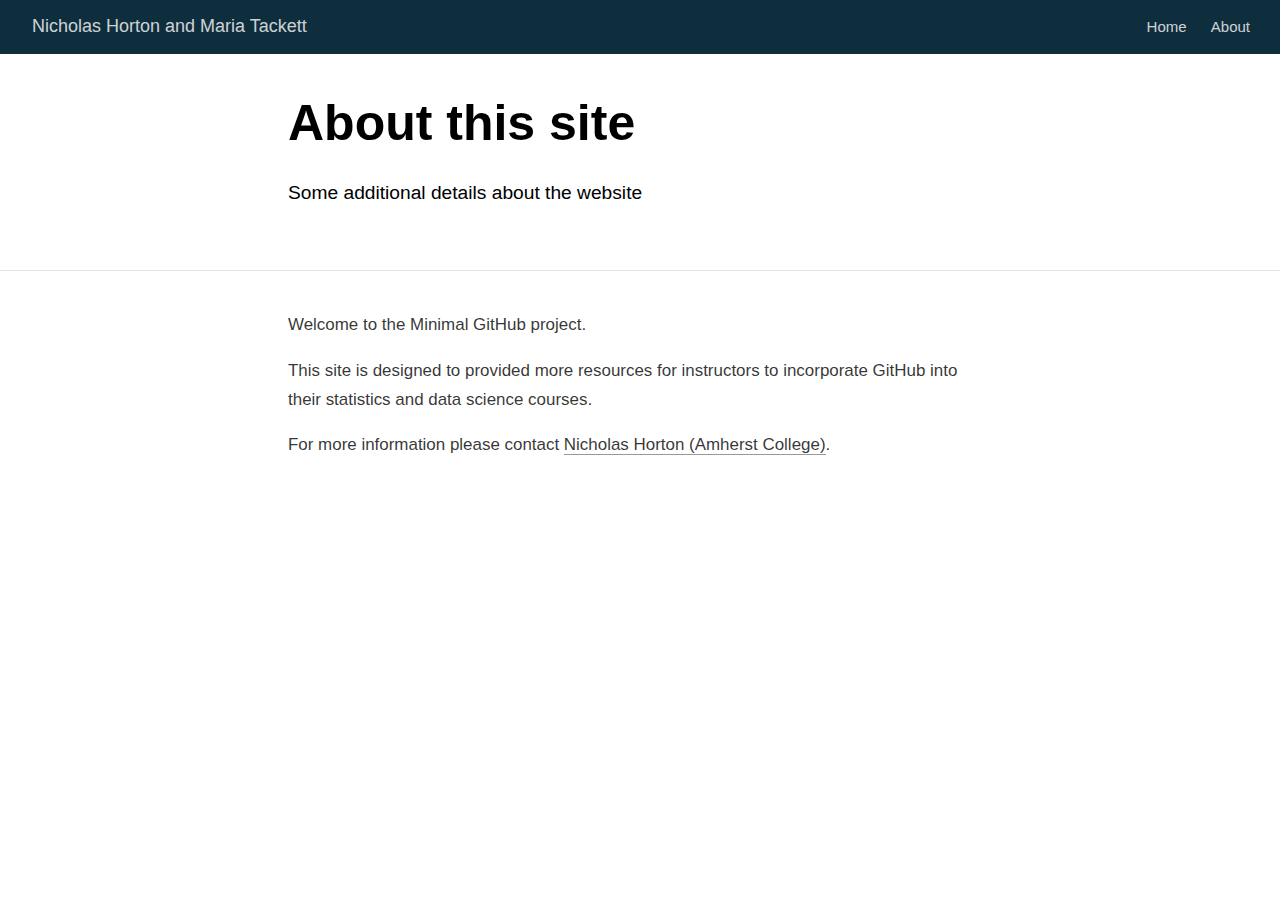
==== docs/about.html @ 3acb41d5 "Adding docs." ====
<!DOCTYPE html>

<html xmlns="http://www.w3.org/1999/xhtml" lang="" xml:lang="">

<head>
  <meta charset="utf-8"/>
  <meta name="viewport" content="width=device-width, initial-scale=1"/>
  <meta http-equiv="X-UA-Compatible" content="IE=Edge,chrome=1"/>
  <meta name="generator" content="distill" />

  <style type="text/css">
  /* Hide doc at startup (prevent jankiness while JS renders/transforms) */
  body {
    visibility: hidden;
  }
  </style>

 <!--radix_placeholder_import_source-->
 <!--/radix_placeholder_import_source-->

<style type="text/css">code{white-space: pre;}</style>
<style type="text/css" data-origin="pandoc">
pre > code.sourceCode { white-space: pre; position: relative; }
pre > code.sourceCode > span { display: inline-block; line-height: 1.25; }
pre > code.sourceCode > span:empty { height: 1.2em; }
code.sourceCode > span { color: inherit; text-decoration: inherit; }
div.sourceCode { margin: 1em 0; }
pre.sourceCode { margin: 0; }
@media screen {
div.sourceCode { overflow: auto; }
}
@media print {
pre > code.sourceCode { white-space: pre-wrap; }
pre > code.sourceCode > span { text-indent: -5em; padding-left: 5em; }
}
pre.numberSource code
  { counter-reset: source-line 0; }
pre.numberSource code > span
  { position: relative; left: -4em; counter-increment: source-line; }
pre.numberSource code > span > a:first-child::before
  { content: counter(source-line);
    position: relative; left: -1em; text-align: right; vertical-align: baseline;
    border: none; display: inline-block;
    -webkit-touch-callout: none; -webkit-user-select: none;
    -khtml-user-select: none; -moz-user-select: none;
    -ms-user-select: none; user-select: none;
    padding: 0 4px; width: 4em;
    color: #aaaaaa;
  }
pre.numberSource { margin-left: 3em; border-left: 1px solid #aaaaaa;  padding-left: 4px; }
div.sourceCode
  {   }
@media screen {
pre > code.sourceCode > span > a:first-child::before { text-decoration: underline; }
}
code span.al { color: #ad0000; } /* Alert */
code span.an { color: #5e5e5e; } /* Annotation */
code span.at { color: #20794d; } /* Attribute */
code span.bn { color: #ad0000; } /* BaseN */
code span.bu { } /* BuiltIn */
code span.cf { color: #007ba5; } /* ControlFlow */
code span.ch { color: #20794d; } /* Char */
code span.cn { color: #8f5902; } /* Constant */
code span.co { color: #5e5e5e; } /* Comment */
code span.cv { color: #5e5e5e; font-style: italic; } /* CommentVar */
code span.do { color: #5e5e5e; font-style: italic; } /* Documentation */
code span.dt { color: #ad0000; } /* DataType */
code span.dv { color: #ad0000; } /* DecVal */
code span.er { color: #ad0000; } /* Error */
code span.ex { } /* Extension */
code span.fl { color: #ad0000; } /* Float */
code span.fu { color: #4758ab; } /* Function */
code span.im { } /* Import */
code span.in { color: #5e5e5e; } /* Information */
code span.kw { color: #007ba5; } /* Keyword */
code span.op { color: #5e5e5e; } /* Operator */
code span.ot { color: #007ba5; } /* Other */
code span.pp { color: #ad0000; } /* Preprocessor */
code span.sc { color: #20794d; } /* SpecialChar */
code span.ss { color: #20794d; } /* SpecialString */
code span.st { color: #20794d; } /* String */
code span.va { color: #111111; } /* Variable */
code span.vs { color: #20794d; } /* VerbatimString */
code span.wa { color: #5e5e5e; font-style: italic; } /* Warning */
</style>

  <!--radix_placeholder_meta_tags-->
  <title>Nicholas Horton and Maria Tackett: About this site</title>

  <meta property="description" itemprop="description" content="Some additional details about the website"/>



  <!--  https://developers.facebook.com/docs/sharing/webmasters#markup -->
  <meta property="og:title" content="Nicholas Horton and Maria Tackett: About this site"/>
  <meta property="og:type" content="article"/>
  <meta property="og:description" content="Some additional details about the website"/>
  <meta property="og:locale" content="en_US"/>
  <meta property="og:site_name" content="Nicholas Horton and Maria Tackett"/>

  <!--  https://dev.twitter.com/cards/types/summary -->
  <meta property="twitter:card" content="summary"/>
  <meta property="twitter:title" content="Nicholas Horton and Maria Tackett: About this site"/>
  <meta property="twitter:description" content="Some additional details about the website"/>

  <!--/radix_placeholder_meta_tags-->
  <!--radix_placeholder_rmarkdown_metadata-->

  <script type="text/json" id="radix-rmarkdown-metadata">
  {"type":"list","attributes":{"names":{"type":"character","attributes":{},"value":["title","description"]}},"value":[{"type":"character","attributes":{},"value":["About this site"]},{"type":"character","attributes":{},"value":["Some additional details about the website"]}]}
  </script>
  <!--/radix_placeholder_rmarkdown_metadata-->
  <!--radix_placeholder_navigation_in_header-->
  <meta name="distill:offset" content=""/>

  <script type="application/javascript">

    window.headroom_prevent_pin = false;

    window.document.addEventListener("DOMContentLoaded", function (event) {

      // initialize headroom for banner
      var header = $('header').get(0);
      var headerHeight = header.offsetHeight;
      var headroom = new Headroom(header, {
        tolerance: 5,
        onPin : function() {
          if (window.headroom_prevent_pin) {
            window.headroom_prevent_pin = false;
            headroom.unpin();
          }
        }
      });
      headroom.init();
      if(window.location.hash)
        headroom.unpin();
      $(header).addClass('headroom--transition');

      // offset scroll location for banner on hash change
      // (see: https://github.com/WickyNilliams/headroom.js/issues/38)
      window.addEventListener("hashchange", function(event) {
        window.scrollTo(0, window.pageYOffset - (headerHeight + 25));
      });

      // responsive menu
      $('.distill-site-header').each(function(i, val) {
        var topnav = $(this);
        var toggle = topnav.find('.nav-toggle');
        toggle.on('click', function() {
          topnav.toggleClass('responsive');
        });
      });

      // nav dropdowns
      $('.nav-dropbtn').click(function(e) {
        $(this).next('.nav-dropdown-content').toggleClass('nav-dropdown-active');
        $(this).parent().siblings('.nav-dropdown')
           .children('.nav-dropdown-content').removeClass('nav-dropdown-active');
      });
      $("body").click(function(e){
        $('.nav-dropdown-content').removeClass('nav-dropdown-active');
      });
      $(".nav-dropdown").click(function(e){
        e.stopPropagation();
      });
    });
  </script>

  <style type="text/css">

  /* Theme (user-documented overrideables for nav appearance) */

  .distill-site-nav {
    color: rgba(255, 255, 255, 0.8);
    background-color: #0F2E3D;
    font-size: 15px;
    font-weight: 300;
  }

  .distill-site-nav a {
    color: inherit;
    text-decoration: none;
  }

  .distill-site-nav a:hover {
    color: white;
  }

  @media print {
    .distill-site-nav {
      display: none;
    }
  }

  .distill-site-header {

  }

  .distill-site-footer {

  }


  /* Site Header */

  .distill-site-header {
    width: 100%;
    box-sizing: border-box;
    z-index: 3;
  }

  .distill-site-header .nav-left {
    display: inline-block;
    margin-left: 8px;
  }

  @media screen and (max-width: 768px) {
    .distill-site-header .nav-left {
      margin-left: 0;
    }
  }


  .distill-site-header .nav-right {
    float: right;
    margin-right: 8px;
  }

  .distill-site-header a,
  .distill-site-header .title {
    display: inline-block;
    text-align: center;
    padding: 14px 10px 14px 10px;
  }

  .distill-site-header .title {
    font-size: 18px;
    min-width: 150px;
  }

  .distill-site-header .logo {
    padding: 0;
  }

  .distill-site-header .logo img {
    display: none;
    max-height: 20px;
    width: auto;
    margin-bottom: -4px;
  }

  .distill-site-header .nav-image img {
    max-height: 18px;
    width: auto;
    display: inline-block;
    margin-bottom: -3px;
  }



  @media screen and (min-width: 1000px) {
    .distill-site-header .logo img {
      display: inline-block;
    }
    .distill-site-header .nav-left {
      margin-left: 20px;
    }
    .distill-site-header .nav-right {
      margin-right: 20px;
    }
    .distill-site-header .title {
      padding-left: 12px;
    }
  }


  .distill-site-header .nav-toggle {
    display: none;
  }

  .nav-dropdown {
    display: inline-block;
    position: relative;
  }

  .nav-dropdown .nav-dropbtn {
    border: none;
    outline: none;
    color: rgba(255, 255, 255, 0.8);
    padding: 16px 10px;
    background-color: transparent;
    font-family: inherit;
    font-size: inherit;
    font-weight: inherit;
    margin: 0;
    margin-top: 1px;
    z-index: 2;
  }

  .nav-dropdown-content {
    display: none;
    position: absolute;
    background-color: white;
    min-width: 200px;
    border: 1px solid rgba(0,0,0,0.15);
    border-radius: 4px;
    box-shadow: 0px 8px 16px 0px rgba(0,0,0,0.1);
    z-index: 1;
    margin-top: 2px;
    white-space: nowrap;
    padding-top: 4px;
    padding-bottom: 4px;
  }

  .nav-dropdown-content hr {
    margin-top: 4px;
    margin-bottom: 4px;
    border: none;
    border-bottom: 1px solid rgba(0, 0, 0, 0.1);
  }

  .nav-dropdown-active {
    display: block;
  }

  .nav-dropdown-content a, .nav-dropdown-content .nav-dropdown-header {
    color: black;
    padding: 6px 24px;
    text-decoration: none;
    display: block;
    text-align: left;
  }

  .nav-dropdown-content .nav-dropdown-header {
    display: block;
    padding: 5px 24px;
    padding-bottom: 0;
    text-transform: uppercase;
    font-size: 14px;
    color: #999999;
    white-space: nowrap;
  }

  .nav-dropdown:hover .nav-dropbtn {
    color: white;
  }

  .nav-dropdown-content a:hover {
    background-color: #ddd;
    color: black;
  }

  .nav-right .nav-dropdown-content {
    margin-left: -45%;
    right: 0;
  }

  @media screen and (max-width: 768px) {
    .distill-site-header a, .distill-site-header .nav-dropdown  {display: none;}
    .distill-site-header a.nav-toggle {
      float: right;
      display: block;
    }
    .distill-site-header .title {
      margin-left: 0;
    }
    .distill-site-header .nav-right {
      margin-right: 0;
    }
    .distill-site-header {
      overflow: hidden;
    }
    .nav-right .nav-dropdown-content {
      margin-left: 0;
    }
  }


  @media screen and (max-width: 768px) {
    .distill-site-header.responsive {position: relative; min-height: 500px; }
    .distill-site-header.responsive a.nav-toggle {
      position: absolute;
      right: 0;
      top: 0;
    }
    .distill-site-header.responsive a,
    .distill-site-header.responsive .nav-dropdown {
      display: block;
      text-align: left;
    }
    .distill-site-header.responsive .nav-left,
    .distill-site-header.responsive .nav-right {
      width: 100%;
    }
    .distill-site-header.responsive .nav-dropdown {float: none;}
    .distill-site-header.responsive .nav-dropdown-content {position: relative;}
    .distill-site-header.responsive .nav-dropdown .nav-dropbtn {
      display: block;
      width: 100%;
      text-align: left;
    }
  }

  /* Site Footer */

  .distill-site-footer {
    width: 100%;
    overflow: hidden;
    box-sizing: border-box;
    z-index: 3;
    margin-top: 30px;
    padding-top: 30px;
    padding-bottom: 30px;
    text-align: center;
  }

  /* Headroom */

  d-title {
    padding-top: 6rem;
  }

  @media print {
    d-title {
      padding-top: 4rem;
    }
  }

  .headroom {
    z-index: 1000;
    position: fixed;
    top: 0;
    left: 0;
    right: 0;
  }

  .headroom--transition {
    transition: all .4s ease-in-out;
  }

  .headroom--unpinned {
    top: -100px;
  }

  .headroom--pinned {
    top: 0;
  }

  /* adjust viewport for navbar height */
  /* helps vertically center bootstrap (non-distill) content */
  .min-vh-100 {
    min-height: calc(100vh - 100px) !important;
  }

  </style>

  <script src="site_libs/jquery-1.11.3/jquery.min.js"></script>
  <link href="site_libs/font-awesome-5.1.0/css/all.css" rel="stylesheet"/>
  <link href="site_libs/font-awesome-5.1.0/css/v4-shims.css" rel="stylesheet"/>
  <script src="site_libs/headroom-0.9.4/headroom.min.js"></script>
  <script src="site_libs/autocomplete-0.37.1/autocomplete.min.js"></script>
  <script src="site_libs/fuse-6.4.1/fuse.min.js"></script>

  <script type="application/javascript">

  function getMeta(metaName) {
    var metas = document.getElementsByTagName('meta');
    for (let i = 0; i < metas.length; i++) {
      if (metas[i].getAttribute('name') === metaName) {
        return metas[i].getAttribute('content');
      }
    }
    return '';
  }

  function offsetURL(url) {
    var offset = getMeta('distill:offset');
    return offset ? offset + '/' + url : url;
  }

  function createFuseIndex() {

    // create fuse index
    var options = {
      keys: [
        { name: 'title', weight: 20 },
        { name: 'categories', weight: 15 },
        { name: 'description', weight: 10 },
        { name: 'contents', weight: 5 },
      ],
      ignoreLocation: true,
      threshold: 0
    };
    var fuse = new window.Fuse([], options);

    // fetch the main search.json
    return fetch(offsetURL('search.json'))
      .then(function(response) {
        if (response.status == 200) {
          return response.json().then(function(json) {
            // index main articles
            json.articles.forEach(function(article) {
              fuse.add(article);
            });
            // download collections and index their articles
            return Promise.all(json.collections.map(function(collection) {
              return fetch(offsetURL(collection)).then(function(response) {
                if (response.status === 200) {
                  return response.json().then(function(articles) {
                    articles.forEach(function(article) {
                      fuse.add(article);
                    });
                  })
                } else {
                  return Promise.reject(
                    new Error('Unexpected status from search index request: ' +
                              response.status)
                  );
                }
              });
            })).then(function() {
              return fuse;
            });
          });

        } else {
          return Promise.reject(
            new Error('Unexpected status from search index request: ' +
                        response.status)
          );
        }
      });
  }

  window.document.addEventListener("DOMContentLoaded", function (event) {

    // get search element (bail if we don't have one)
    var searchEl = window.document.getElementById('distill-search');
    if (!searchEl)
      return;

    createFuseIndex()
      .then(function(fuse) {

        // make search box visible
        searchEl.classList.remove('hidden');

        // initialize autocomplete
        var options = {
          autoselect: true,
          hint: false,
          minLength: 2,
        };
        window.autocomplete(searchEl, options, [{
          source: function(query, callback) {
            const searchOptions = {
              isCaseSensitive: false,
              shouldSort: true,
              minMatchCharLength: 2,
              limit: 10,
            };
            var results = fuse.search(query, searchOptions);
            callback(results
              .map(function(result) { return result.item; })
            );
          },
          templates: {
            suggestion: function(suggestion) {
              var img = suggestion.preview && Object.keys(suggestion.preview).length > 0
                ? `<img src="${offsetURL(suggestion.preview)}"</img>`
                : '';
              var html = `
                <div class="search-item">
                  <h3>${suggestion.title}</h3>
                  <div class="search-item-description">
                    ${suggestion.description || ''}
                  </div>
                  <div class="search-item-preview">
                    ${img}
                  </div>
                </div>
              `;
              return html;
            }
          }
        }]).on('autocomplete:selected', function(event, suggestion) {
          window.location.href = offsetURL(suggestion.path);
        });
        // remove inline display style on autocompleter (we want to
        // manage responsive display via css)
        $('.algolia-autocomplete').css("display", "");
      })
      .catch(function(error) {
        console.log(error);
      });

  });

  </script>

  <style type="text/css">

  .nav-search {
    font-size: x-small;
  }

  /* Algolioa Autocomplete */

  .algolia-autocomplete {
    display: inline-block;
    margin-left: 10px;
    vertical-align: sub;
    background-color: white;
    color: black;
    padding: 6px;
    padding-top: 8px;
    padding-bottom: 0;
    border-radius: 6px;
    border: 1px #0F2E3D solid;
    width: 180px;
  }


  @media screen and (max-width: 768px) {
    .distill-site-nav .algolia-autocomplete {
      display: none;
      visibility: hidden;
    }
    .distill-site-nav.responsive .algolia-autocomplete {
      display: inline-block;
      visibility: visible;
    }
    .distill-site-nav.responsive .algolia-autocomplete .aa-dropdown-menu {
      margin-left: 0;
      width: 400px;
      max-height: 400px;
    }
  }

  .algolia-autocomplete .aa-input, .algolia-autocomplete .aa-hint {
    width: 90%;
    outline: none;
    border: none;
  }

  .algolia-autocomplete .aa-hint {
    color: #999;
  }
  .algolia-autocomplete .aa-dropdown-menu {
    width: 550px;
    max-height: 70vh;
    overflow-x: visible;
    overflow-y: scroll;
    padding: 5px;
    margin-top: 3px;
    margin-left: -150px;
    background-color: #fff;
    border-radius: 5px;
    border: 1px solid #999;
    border-top: none;
  }

  .algolia-autocomplete .aa-dropdown-menu .aa-suggestion {
    cursor: pointer;
    padding: 5px 4px;
    border-bottom: 1px solid #eee;
  }

  .algolia-autocomplete .aa-dropdown-menu .aa-suggestion:last-of-type {
    border-bottom: none;
    margin-bottom: 2px;
  }

  .algolia-autocomplete .aa-dropdown-menu .aa-suggestion .search-item {
    overflow: hidden;
    font-size: 0.8em;
    line-height: 1.4em;
  }

  .algolia-autocomplete .aa-dropdown-menu .aa-suggestion .search-item h3 {
    font-size: 1rem;
    margin-block-start: 0;
    margin-block-end: 5px;
  }

  .algolia-autocomplete .aa-dropdown-menu .aa-suggestion .search-item-description {
    display: inline-block;
    overflow: hidden;
    height: 2.8em;
    width: 80%;
    margin-right: 4%;
  }

  .algolia-autocomplete .aa-dropdown-menu .aa-suggestion .search-item-preview {
    display: inline-block;
    width: 15%;
  }

  .algolia-autocomplete .aa-dropdown-menu .aa-suggestion .search-item-preview img {
    height: 3em;
    width: auto;
    display: none;
  }

  .algolia-autocomplete .aa-dropdown-menu .aa-suggestion .search-item-preview img[src] {
    display: initial;
  }

  .algolia-autocomplete .aa-dropdown-menu .aa-suggestion.aa-cursor {
    background-color: #eee;
  }
  .algolia-autocomplete .aa-dropdown-menu .aa-suggestion em {
    font-weight: bold;
    font-style: normal;
  }

  </style>


  <!--/radix_placeholder_navigation_in_header-->
  <!--radix_placeholder_distill-->

  <style type="text/css">

  body {
    background-color: white;
  }

  .pandoc-table {
    width: 100%;
  }

  .pandoc-table>caption {
    margin-bottom: 10px;
  }

  .pandoc-table th:not([align]) {
    text-align: left;
  }

  .pagedtable-footer {
    font-size: 15px;
  }

  d-byline .byline {
    grid-template-columns: 2fr 2fr;
  }

  d-byline .byline h3 {
    margin-block-start: 1.5em;
  }

  d-byline .byline .authors-affiliations h3 {
    margin-block-start: 0.5em;
  }

  .authors-affiliations .orcid-id {
    width: 16px;
    height:16px;
    margin-left: 4px;
    margin-right: 4px;
    vertical-align: middle;
    padding-bottom: 2px;
  }

  d-title .dt-tags {
    margin-top: 1em;
    grid-column: text;
  }

  .dt-tags .dt-tag {
    text-decoration: none;
    display: inline-block;
    color: rgba(0,0,0,0.6);
    padding: 0em 0.4em;
    margin-right: 0.5em;
    margin-bottom: 0.4em;
    font-size: 70%;
    border: 1px solid rgba(0,0,0,0.2);
    border-radius: 3px;
    text-transform: uppercase;
    font-weight: 500;
  }

  d-article table.gt_table td,
  d-article table.gt_table th {
    border-bottom: none;
  }

  .html-widget {
    margin-bottom: 2.0em;
  }

  .l-screen-inset {
    padding-right: 16px;
  }

  .l-screen .caption {
    margin-left: 10px;
  }

  .shaded {
    background: rgb(247, 247, 247);
    padding-top: 20px;
    padding-bottom: 20px;
    border-top: 1px solid rgba(0, 0, 0, 0.1);
    border-bottom: 1px solid rgba(0, 0, 0, 0.1);
  }

  .shaded .html-widget {
    margin-bottom: 0;
    border: 1px solid rgba(0, 0, 0, 0.1);
  }

  .shaded .shaded-content {
    background: white;
  }

  .text-output {
    margin-top: 0;
    line-height: 1.5em;
  }

  .hidden {
    display: none !important;
  }

  d-article {
    padding-top: 2.5rem;
    padding-bottom: 30px;
  }

  d-appendix {
    padding-top: 30px;
  }

  d-article>p>img {
    width: 100%;
  }

  d-article h2 {
    margin: 1rem 0 1.5rem 0;
  }

  d-article h3 {
    margin-top: 1.5rem;
  }

  d-article iframe {
    border: 1px solid rgba(0, 0, 0, 0.1);
    margin-bottom: 2.0em;
    width: 100%;
  }

  /* Tweak code blocks */

  d-article div.sourceCode code,
  d-article pre code {
    font-family: Consolas, Monaco, 'Andale Mono', 'Ubuntu Mono', monospace;
  }

  d-article pre,
  d-article div.sourceCode,
  d-article div.sourceCode pre {
    overflow: auto;
  }

  d-article div.sourceCode {
    background-color: white;
  }

  d-article div.sourceCode pre {
    padding-left: 10px;
    font-size: 12px;
    border-left: 2px solid rgba(0,0,0,0.1);
  }

  d-article pre {
    font-size: 12px;
    color: black;
    background: none;
    margin-top: 0;
    text-align: left;
    white-space: pre;
    word-spacing: normal;
    word-break: normal;
    word-wrap: normal;
    line-height: 1.5;

    -moz-tab-size: 4;
    -o-tab-size: 4;
    tab-size: 4;

    -webkit-hyphens: none;
    -moz-hyphens: none;
    -ms-hyphens: none;
    hyphens: none;
  }

  d-article pre a {
    border-bottom: none;
  }

  d-article pre a:hover {
    border-bottom: none;
    text-decoration: underline;
  }

  d-article details {
    grid-column: text;
    margin-bottom: 0.8em;
  }

  @media(min-width: 768px) {

  d-article pre,
  d-article div.sourceCode,
  d-article div.sourceCode pre {
    overflow: visible !important;
  }

  d-article div.sourceCode pre {
    padding-left: 18px;
    font-size: 14px;
  }

  d-article pre {
    font-size: 14px;
  }

  }

  figure img.external {
    background: white;
    border: 1px solid rgba(0, 0, 0, 0.1);
    box-shadow: 0 1px 8px rgba(0, 0, 0, 0.1);
    padding: 18px;
    box-sizing: border-box;
  }

  /* CSS for d-contents */

  .d-contents {
    grid-column: text;
    color: rgba(0,0,0,0.8);
    font-size: 0.9em;
    padding-bottom: 1em;
    margin-bottom: 1em;
    padding-bottom: 0.5em;
    margin-bottom: 1em;
    padding-left: 0.25em;
    justify-self: start;
  }

  @media(min-width: 1000px) {
    .d-contents.d-contents-float {
      height: 0;
      grid-column-start: 1;
      grid-column-end: 4;
      justify-self: center;
      padding-right: 3em;
      padding-left: 2em;
    }
  }

  .d-contents nav h3 {
    font-size: 18px;
    margin-top: 0;
    margin-bottom: 1em;
  }

  .d-contents li {
    list-style-type: none
  }

  .d-contents nav > ul {
    padding-left: 0;
  }

  .d-contents ul {
    padding-left: 1em
  }

  .d-contents nav ul li {
    margin-top: 0.6em;
    margin-bottom: 0.2em;
  }

  .d-contents nav a {
    font-size: 13px;
    border-bottom: none;
    text-decoration: none
    color: rgba(0, 0, 0, 0.8);
  }

  .d-contents nav a:hover {
    text-decoration: underline solid rgba(0, 0, 0, 0.6)
  }

  .d-contents nav > ul > li > a {
    font-weight: 600;
  }

  .d-contents nav > ul > li > ul {
    font-weight: inherit;
  }

  .d-contents nav > ul > li > ul > li {
    margin-top: 0.2em;
  }


  .d-contents nav ul {
    margin-top: 0;
    margin-bottom: 0.25em;
  }

  .d-article-with-toc h2:nth-child(2) {
    margin-top: 0;
  }


  /* Figure */

  .figure {
    position: relative;
    margin-bottom: 2.5em;
    margin-top: 1.5em;
  }

  .figure img {
    width: 100%;
  }

  .figure .caption {
    color: rgba(0, 0, 0, 0.6);
    font-size: 12px;
    line-height: 1.5em;
  }

  .figure img.external {
    background: white;
    border: 1px solid rgba(0, 0, 0, 0.1);
    box-shadow: 0 1px 8px rgba(0, 0, 0, 0.1);
    padding: 18px;
    box-sizing: border-box;
  }

  .figure .caption a {
    color: rgba(0, 0, 0, 0.6);
  }

  .figure .caption b,
  .figure .caption strong, {
    font-weight: 600;
    color: rgba(0, 0, 0, 1.0);
  }

  /* Citations */

  d-article .citation {
    color: inherit;
    cursor: inherit;
  }

  div.hanging-indent{
    margin-left: 1em; text-indent: -1em;
  }

  /* Citation hover box */

  .tippy-box[data-theme~=light-border] {
    background-color: rgba(250, 250, 250, 0.95);
  }

  .tippy-content > p {
    margin-bottom: 0;
    padding: 2px;
  }


  /* Tweak 1000px media break to show more text */

  @media(min-width: 1000px) {
    .base-grid,
    distill-header,
    d-title,
    d-abstract,
    d-article,
    d-appendix,
    distill-appendix,
    d-byline,
    d-footnote-list,
    d-citation-list,
    distill-footer {
      grid-template-columns: [screen-start] 1fr [page-start kicker-start] 80px [middle-start] 50px [text-start kicker-end] 65px 65px 65px 65px 65px 65px 65px 65px [text-end gutter-start] 65px [middle-end] 65px [page-end gutter-end] 1fr [screen-end];
      grid-column-gap: 16px;
    }

    .grid {
      grid-column-gap: 16px;
    }

    d-article {
      font-size: 1.06rem;
      line-height: 1.7em;
    }
    figure .caption, .figure .caption, figure figcaption {
      font-size: 13px;
    }
  }

  @media(min-width: 1180px) {
    .base-grid,
    distill-header,
    d-title,
    d-abstract,
    d-article,
    d-appendix,
    distill-appendix,
    d-byline,
    d-footnote-list,
    d-citation-list,
    distill-footer {
      grid-template-columns: [screen-start] 1fr [page-start kicker-start] 60px [middle-start] 60px [text-start kicker-end] 60px 60px 60px 60px 60px 60px 60px 60px [text-end gutter-start] 60px [middle-end] 60px [page-end gutter-end] 1fr [screen-end];
      grid-column-gap: 32px;
    }

    .grid {
      grid-column-gap: 32px;
    }
  }


  /* Get the citation styles for the appendix (not auto-injected on render since
     we do our own rendering of the citation appendix) */

  d-appendix .citation-appendix,
  .d-appendix .citation-appendix {
    font-size: 11px;
    line-height: 15px;
    border-left: 1px solid rgba(0, 0, 0, 0.1);
    padding-left: 18px;
    border: 1px solid rgba(0,0,0,0.1);
    background: rgba(0, 0, 0, 0.02);
    padding: 10px 18px;
    border-radius: 3px;
    color: rgba(150, 150, 150, 1);
    overflow: hidden;
    margin-top: -12px;
    white-space: pre-wrap;
    word-wrap: break-word;
  }

  /* Include appendix styles here so they can be overridden */

  d-appendix {
    contain: layout style;
    font-size: 0.8em;
    line-height: 1.7em;
    margin-top: 60px;
    margin-bottom: 0;
    border-top: 1px solid rgba(0, 0, 0, 0.1);
    color: rgba(0,0,0,0.5);
    padding-top: 60px;
    padding-bottom: 48px;
  }

  d-appendix h3 {
    grid-column: page-start / text-start;
    font-size: 15px;
    font-weight: 500;
    margin-top: 1em;
    margin-bottom: 0;
    color: rgba(0,0,0,0.65);
  }

  d-appendix h3 + * {
    margin-top: 1em;
  }

  d-appendix ol {
    padding: 0 0 0 15px;
  }

  @media (min-width: 768px) {
    d-appendix ol {
      padding: 0 0 0 30px;
      margin-left: -30px;
    }
  }

  d-appendix li {
    margin-bottom: 1em;
  }

  d-appendix a {
    color: rgba(0, 0, 0, 0.6);
  }

  d-appendix > * {
    grid-column: text;
  }

  d-appendix > d-footnote-list,
  d-appendix > d-citation-list,
  d-appendix > distill-appendix {
    grid-column: screen;
  }

  /* Include footnote styles here so they can be overridden */

  d-footnote-list {
    contain: layout style;
  }

  d-footnote-list > * {
    grid-column: text;
  }

  d-footnote-list a.footnote-backlink {
    color: rgba(0,0,0,0.3);
    padding-left: 0.5em;
  }



  /* Anchor.js */

  .anchorjs-link {
    /*transition: all .25s linear; */
    text-decoration: none;
    border-bottom: none;
  }
  *:hover > .anchorjs-link {
    margin-left: -1.125em !important;
    text-decoration: none;
    border-bottom: none;
  }

  /* Social footer */

  .social_footer {
    margin-top: 30px;
    margin-bottom: 0;
    color: rgba(0,0,0,0.67);
  }

  .disqus-comments {
    margin-right: 30px;
  }

  .disqus-comment-count {
    border-bottom: 1px solid rgba(0, 0, 0, 0.4);
    cursor: pointer;
  }

  #disqus_thread {
    margin-top: 30px;
  }

  .article-sharing a {
    border-bottom: none;
    margin-right: 8px;
  }

  .article-sharing a:hover {
    border-bottom: none;
  }

  .sidebar-section.subscribe {
    font-size: 12px;
    line-height: 1.6em;
  }

  .subscribe p {
    margin-bottom: 0.5em;
  }


  .article-footer .subscribe {
    font-size: 15px;
    margin-top: 45px;
  }


  .sidebar-section.custom {
    font-size: 12px;
    line-height: 1.6em;
  }

  .custom p {
    margin-bottom: 0.5em;
  }

  /* Styles for listing layout (hide title) */
  .layout-listing d-title, .layout-listing .d-title {
    display: none;
  }

  /* Styles for posts lists (not auto-injected) */


  .posts-with-sidebar {
    padding-left: 45px;
    padding-right: 45px;
  }

  .posts-list .description h2,
  .posts-list .description p {
    font-family: -apple-system, BlinkMacSystemFont, "Segoe UI", Roboto, Oxygen, Ubuntu, Cantarell, "Fira Sans", "Droid Sans", "Helvetica Neue", Arial, sans-serif;
  }

  .posts-list .description h2 {
    font-weight: 700;
    border-bottom: none;
    padding-bottom: 0;
  }

  .posts-list h2.post-tag {
    border-bottom: 1px solid rgba(0, 0, 0, 0.2);
    padding-bottom: 12px;
  }
  .posts-list {
    margin-top: 60px;
    margin-bottom: 24px;
  }

  .posts-list .post-preview {
    text-decoration: none;
    overflow: hidden;
    display: block;
    border-bottom: 1px solid rgba(0, 0, 0, 0.1);
    padding: 24px 0;
  }

  .post-preview-last {
    border-bottom: none !important;
  }

  .posts-list .posts-list-caption {
    grid-column: screen;
    font-weight: 400;
  }

  .posts-list .post-preview h2 {
    margin: 0 0 6px 0;
    line-height: 1.2em;
    font-style: normal;
    font-size: 24px;
  }

  .posts-list .post-preview p {
    margin: 0 0 12px 0;
    line-height: 1.4em;
    font-size: 16px;
  }

  .posts-list .post-preview .thumbnail {
    box-sizing: border-box;
    margin-bottom: 24px;
    position: relative;
    max-width: 500px;
  }
  .posts-list .post-preview img {
    width: 100%;
    display: block;
  }

  .posts-list .metadata {
    font-size: 12px;
    line-height: 1.4em;
    margin-bottom: 18px;
  }

  .posts-list .metadata > * {
    display: inline-block;
  }

  .posts-list .metadata .publishedDate {
    margin-right: 2em;
  }

  .posts-list .metadata .dt-authors {
    display: block;
    margin-top: 0.3em;
    margin-right: 2em;
  }

  .posts-list .dt-tags {
    display: block;
    line-height: 1em;
  }

  .posts-list .dt-tags .dt-tag {
    display: inline-block;
    color: rgba(0,0,0,0.6);
    padding: 0.3em 0.4em;
    margin-right: 0.2em;
    margin-bottom: 0.4em;
    font-size: 60%;
    border: 1px solid rgba(0,0,0,0.2);
    border-radius: 3px;
    text-transform: uppercase;
    font-weight: 500;
  }

  .posts-list img {
    opacity: 1;
  }

  .posts-list img[data-src] {
    opacity: 0;
  }

  .posts-more {
    clear: both;
  }


  .posts-sidebar {
    font-size: 16px;
  }

  .posts-sidebar h3 {
    font-size: 16px;
    margin-top: 0;
    margin-bottom: 0.5em;
    font-weight: 400;
    text-transform: uppercase;
  }

  .sidebar-section {
    margin-bottom: 30px;
  }

  .categories ul {
    list-style-type: none;
    margin: 0;
    padding: 0;
  }

  .categories li {
    color: rgba(0, 0, 0, 0.8);
    margin-bottom: 0;
  }

  .categories li>a {
    border-bottom: none;
  }

  .categories li>a:hover {
    border-bottom: 1px solid rgba(0, 0, 0, 0.4);
  }

  .categories .active {
    font-weight: 600;
  }

  .categories .category-count {
    color: rgba(0, 0, 0, 0.4);
  }


  @media(min-width: 768px) {
    .posts-list .post-preview h2 {
      font-size: 26px;
    }
    .posts-list .post-preview .thumbnail {
      float: right;
      width: 30%;
      margin-bottom: 0;
    }
    .posts-list .post-preview .description {
      float: left;
      width: 45%;
    }
    .posts-list .post-preview .metadata {
      float: left;
      width: 20%;
      margin-top: 8px;
    }
    .posts-list .post-preview p {
      margin: 0 0 12px 0;
      line-height: 1.5em;
      font-size: 16px;
    }
    .posts-with-sidebar .posts-list {
      float: left;
      width: 75%;
    }
    .posts-with-sidebar .posts-sidebar {
      float: right;
      width: 20%;
      margin-top: 60px;
      padding-top: 24px;
      padding-bottom: 24px;
    }
  }


  /* Improve display for browsers without grid (IE/Edge <= 15) */

  .downlevel {
    line-height: 1.6em;
    font-family: -apple-system, BlinkMacSystemFont, "Segoe UI", Roboto, Oxygen, Ubuntu, Cantarell, "Fira Sans", "Droid Sans", "Helvetica Neue", Arial, sans-serif;
    margin: 0;
  }

  .downlevel .d-title {
    padding-top: 6rem;
    padding-bottom: 1.5rem;
  }

  .downlevel .d-title h1 {
    font-size: 50px;
    font-weight: 700;
    line-height: 1.1em;
    margin: 0 0 0.5rem;
  }

  .downlevel .d-title p {
    font-weight: 300;
    font-size: 1.2rem;
    line-height: 1.55em;
    margin-top: 0;
  }

  .downlevel .d-byline {
    padding-top: 0.8em;
    padding-bottom: 0.8em;
    font-size: 0.8rem;
    line-height: 1.8em;
  }

  .downlevel .section-separator {
    border: none;
    border-top: 1px solid rgba(0, 0, 0, 0.1);
  }

  .downlevel .d-article {
    font-size: 1.06rem;
    line-height: 1.7em;
    padding-top: 1rem;
    padding-bottom: 2rem;
  }


  .downlevel .d-appendix {
    padding-left: 0;
    padding-right: 0;
    max-width: none;
    font-size: 0.8em;
    line-height: 1.7em;
    margin-bottom: 0;
    color: rgba(0,0,0,0.5);
    padding-top: 40px;
    padding-bottom: 48px;
  }

  .downlevel .footnotes ol {
    padding-left: 13px;
  }

  .downlevel .base-grid,
  .downlevel .distill-header,
  .downlevel .d-title,
  .downlevel .d-abstract,
  .downlevel .d-article,
  .downlevel .d-appendix,
  .downlevel .distill-appendix,
  .downlevel .d-byline,
  .downlevel .d-footnote-list,
  .downlevel .d-citation-list,
  .downlevel .distill-footer,
  .downlevel .appendix-bottom,
  .downlevel .posts-container {
    padding-left: 40px;
    padding-right: 40px;
  }

  @media(min-width: 768px) {
    .downlevel .base-grid,
    .downlevel .distill-header,
    .downlevel .d-title,
    .downlevel .d-abstract,
    .downlevel .d-article,
    .downlevel .d-appendix,
    .downlevel .distill-appendix,
    .downlevel .d-byline,
    .downlevel .d-footnote-list,
    .downlevel .d-citation-list,
    .downlevel .distill-footer,
    .downlevel .appendix-bottom,
    .downlevel .posts-container {
    padding-left: 150px;
    padding-right: 150px;
    max-width: 900px;
  }
  }

  .downlevel pre code {
    display: block;
    border-left: 2px solid rgba(0, 0, 0, .1);
    padding: 0 0 0 20px;
    font-size: 14px;
  }

  .downlevel code, .downlevel pre {
    color: black;
    background: none;
    font-family: Consolas, Monaco, 'Andale Mono', 'Ubuntu Mono', monospace;
    text-align: left;
    white-space: pre;
    word-spacing: normal;
    word-break: normal;
    word-wrap: normal;
    line-height: 1.5;

    -moz-tab-size: 4;
    -o-tab-size: 4;
    tab-size: 4;

    -webkit-hyphens: none;
    -moz-hyphens: none;
    -ms-hyphens: none;
    hyphens: none;
  }

  .downlevel .posts-list .post-preview {
    color: inherit;
  }



  </style>

  <script type="application/javascript">

  function is_downlevel_browser() {
    if (bowser.isUnsupportedBrowser({ msie: "12", msedge: "16"},
                                   window.navigator.userAgent)) {
      return true;
    } else {
      return window.load_distill_framework === undefined;
    }
  }

  // show body when load is complete
  function on_load_complete() {

    // add anchors
    if (window.anchors) {
      window.anchors.options.placement = 'left';
      window.anchors.add('d-article > h2, d-article > h3, d-article > h4, d-article > h5');
    }


    // set body to visible
    document.body.style.visibility = 'visible';

    // force redraw for leaflet widgets
    if (window.HTMLWidgets) {
      var maps = window.HTMLWidgets.findAll(".leaflet");
      $.each(maps, function(i, el) {
        var map = this.getMap();
        map.invalidateSize();
        map.eachLayer(function(layer) {
          if (layer instanceof L.TileLayer)
            layer.redraw();
        });
      });
    }

    // trigger 'shown' so htmlwidgets resize
    $('d-article').trigger('shown');
  }

  function init_distill() {

    init_common();

    // create front matter
    var front_matter = $('<d-front-matter></d-front-matter>');
    $('#distill-front-matter').wrap(front_matter);

    // create d-title
    $('.d-title').changeElementType('d-title');

    // create d-byline
    var byline = $('<d-byline></d-byline>');
    $('.d-byline').replaceWith(byline);

    // create d-article
    var article = $('<d-article></d-article>');
    $('.d-article').wrap(article).children().unwrap();

    // move posts container into article
    $('.posts-container').appendTo($('d-article'));

    // create d-appendix
    $('.d-appendix').changeElementType('d-appendix');

    // flag indicating that we have appendix items
    var appendix = $('.appendix-bottom').children('h3').length > 0;

    // replace footnotes with <d-footnote>
    $('.footnote-ref').each(function(i, val) {
      appendix = true;
      var href = $(this).attr('href');
      var id = href.replace('#', '');
      var fn = $('#' + id);
      var fn_p = $('#' + id + '>p');
      fn_p.find('.footnote-back').remove();
      var text = fn_p.html();
      var dtfn = $('<d-footnote></d-footnote>');
      dtfn.html(text);
      $(this).replaceWith(dtfn);
    });
    // remove footnotes
    $('.footnotes').remove();

    // move refs into #references-listing
    $('#references-listing').replaceWith($('#refs'));

    $('h1.appendix, h2.appendix').each(function(i, val) {
      $(this).changeElementType('h3');
    });
    $('h3.appendix').each(function(i, val) {
      var id = $(this).attr('id');
      $('.d-contents a[href="#' + id + '"]').parent().remove();
      appendix = true;
      $(this).nextUntil($('h1, h2, h3')).addBack().appendTo($('d-appendix'));
    });

    // show d-appendix if we have appendix content
    $("d-appendix").css('display', appendix ? 'grid' : 'none');

    // localize layout chunks to just output
    $('.layout-chunk').each(function(i, val) {

      // capture layout
      var layout = $(this).attr('data-layout');

      // apply layout to markdown level block elements
      var elements = $(this).children().not('details, div.sourceCode, pre, script');
      elements.each(function(i, el) {
        var layout_div = $('<div class="' + layout + '"></div>');
        if (layout_div.hasClass('shaded')) {
          var shaded_content = $('<div class="shaded-content"></div>');
          $(this).wrap(shaded_content);
          $(this).parent().wrap(layout_div);
        } else {
          $(this).wrap(layout_div);
        }
      });


      // unwrap the layout-chunk div
      $(this).children().unwrap();
    });

    // remove code block used to force  highlighting css
    $('.distill-force-highlighting-css').parent().remove();

    // remove empty line numbers inserted by pandoc when using a
    // custom syntax highlighting theme
    $('code.sourceCode a:empty').remove();

    // load distill framework
    load_distill_framework();

    // wait for window.distillRunlevel == 4 to do post processing
    function distill_post_process() {

      if (!window.distillRunlevel || window.distillRunlevel < 4)
        return;

      // hide author/affiliations entirely if we have no authors
      var front_matter = JSON.parse($("#distill-front-matter").html());
      var have_authors = front_matter.authors && front_matter.authors.length > 0;
      if (!have_authors)
        $('d-byline').addClass('hidden');

      // article with toc class
      $('.d-contents').parent().addClass('d-article-with-toc');

      // strip links that point to #
      $('.authors-affiliations').find('a[href="#"]').removeAttr('href');

      // add orcid ids
      $('.authors-affiliations').find('.author').each(function(i, el) {
        var orcid_id = front_matter.authors[i].orcidID;
        if (orcid_id) {
          var a = $('<a></a>');
          a.attr('href', 'https://orcid.org/' + orcid_id);
          var img = $('<img></img>');
          img.addClass('orcid-id');
          img.attr('alt', 'ORCID ID');
          img.attr('src','[data-uri]');
          a.append(img);
          $(this).append(a);
        }
      });

      // hide elements of author/affiliations grid that have no value
      function hide_byline_column(caption) {
        $('d-byline').find('h3:contains("' + caption + '")').parent().css('visibility', 'hidden');
      }

      // affiliations
      var have_affiliations = false;
      for (var i = 0; i<front_matter.authors.length; ++i) {
        var author = front_matter.authors[i];
        if (author.affiliation !== "&nbsp;") {
          have_affiliations = true;
          break;
        }
      }
      if (!have_affiliations)
        $('d-byline').find('h3:contains("Affiliations")').css('visibility', 'hidden');

      // published date
      if (!front_matter.publishedDate)
        hide_byline_column("Published");

      // document object identifier
      var doi = $('d-byline').find('h3:contains("DOI")');
      var doi_p = doi.next().empty();
      if (!front_matter.doi) {
        // if we have a citation and valid citationText then link to that
        if ($('#citation').length > 0 && front_matter.citationText) {
          doi.html('Citation');
          $('<a href="#citation"></a>')
            .text(front_matter.citationText)
            .appendTo(doi_p);
        } else {
          hide_byline_column("DOI");
        }
      } else {
        $('<a></a>')
           .attr('href', "https://doi.org/" + front_matter.doi)
           .html(front_matter.doi)
           .appendTo(doi_p);
      }

       // change plural form of authors/affiliations
      if (front_matter.authors.length === 1) {
        var grid = $('.authors-affiliations');
        grid.children('h3:contains("Authors")').text('Author');
        grid.children('h3:contains("Affiliations")').text('Affiliation');
      }

      // remove d-appendix and d-footnote-list local styles
      $('d-appendix > style:first-child').remove();
      $('d-footnote-list > style:first-child').remove();

      // move appendix-bottom entries to the bottom
      $('.appendix-bottom').appendTo('d-appendix').children().unwrap();
      $('.appendix-bottom').remove();

      // hoverable references
      $('span.citation[data-cites]').each(function() {
        var refHtml = $('#ref-' + $(this).attr('data-cites')).html();
        window.tippy(this, {
          allowHTML: true,
          content: refHtml,
          maxWidth: 500,
          interactive: true,
          interactiveBorder: 10,
          theme: 'light-border',
          placement: 'bottom-start'
        });
      });

      // clear polling timer
      clearInterval(tid);

      // show body now that everything is ready
      on_load_complete();
    }

    var tid = setInterval(distill_post_process, 50);
    distill_post_process();

  }

  function init_downlevel() {

    init_common();

     // insert hr after d-title
    $('.d-title').after($('<hr class="section-separator"/>'));

    // check if we have authors
    var front_matter = JSON.parse($("#distill-front-matter").html());
    var have_authors = front_matter.authors && front_matter.authors.length > 0;

    // manage byline/border
    if (!have_authors)
      $('.d-byline').remove();
    $('.d-byline').after($('<hr class="section-separator"/>'));
    $('.d-byline a').remove();

    // remove toc
    $('.d-contents').remove();

    // move appendix elements
    $('h1.appendix, h2.appendix').each(function(i, val) {
      $(this).changeElementType('h3');
    });
    $('h3.appendix').each(function(i, val) {
      $(this).nextUntil($('h1, h2, h3')).addBack().appendTo($('.d-appendix'));
    });


    // inject headers into references and footnotes
    var refs_header = $('<h3></h3>');
    refs_header.text('References');
    $('#refs').prepend(refs_header);

    var footnotes_header = $('<h3></h3');
    footnotes_header.text('Footnotes');
    $('.footnotes').children('hr').first().replaceWith(footnotes_header);

    // move appendix-bottom entries to the bottom
    $('.appendix-bottom').appendTo('.d-appendix').children().unwrap();
    $('.appendix-bottom').remove();

    // remove appendix if it's empty
    if ($('.d-appendix').children().length === 0)
      $('.d-appendix').remove();

    // prepend separator above appendix
    $('.d-appendix').before($('<hr class="section-separator" style="clear: both"/>'));

    // trim code
    $('pre>code').each(function(i, val) {
      $(this).html($.trim($(this).html()));
    });

    // move posts-container right before article
    $('.posts-container').insertBefore($('.d-article'));

    $('body').addClass('downlevel');

    on_load_complete();
  }


  function init_common() {

    // jquery plugin to change element types
    (function($) {
      $.fn.changeElementType = function(newType) {
        var attrs = {};

        $.each(this[0].attributes, function(idx, attr) {
          attrs[attr.nodeName] = attr.nodeValue;
        });

        this.replaceWith(function() {
          return $("<" + newType + "/>", attrs).append($(this).contents());
        });
      };
    })(jQuery);

    // prevent underline for linked images
    $('a > img').parent().css({'border-bottom' : 'none'});

    // mark non-body figures created by knitr chunks as 100% width
    $('.layout-chunk').each(function(i, val) {
      var figures = $(this).find('img, .html-widget');
      if ($(this).attr('data-layout') !== "l-body") {
        figures.css('width', '100%');
      } else {
        figures.css('max-width', '100%');
        figures.filter("[width]").each(function(i, val) {
          var fig = $(this);
          fig.css('width', fig.attr('width') + 'px');
        });

      }
    });

    // auto-append index.html to post-preview links in file: protocol
    // and in rstudio ide preview
    $('.post-preview').each(function(i, val) {
      if (window.location.protocol === "file:")
        $(this).attr('href', $(this).attr('href') + "index.html");
    });

    // get rid of index.html references in header
    if (window.location.protocol !== "file:") {
      $('.distill-site-header a[href]').each(function(i,val) {
        $(this).attr('href', $(this).attr('href').replace("index.html", "./"));
      });
    }

    // add class to pandoc style tables
    $('tr.header').parent('thead').parent('table').addClass('pandoc-table');
    $('.kable-table').children('table').addClass('pandoc-table');

    // add figcaption style to table captions
    $('caption').parent('table').addClass("figcaption");

    // initialize posts list
    if (window.init_posts_list)
      window.init_posts_list();

    // implmement disqus comment link
    $('.disqus-comment-count').click(function() {
      window.headroom_prevent_pin = true;
      $('#disqus_thread').toggleClass('hidden');
      if (!$('#disqus_thread').hasClass('hidden')) {
        var offset = $(this).offset();
        $(window).resize();
        $('html, body').animate({
          scrollTop: offset.top - 35
        });
      }
    });
  }

  document.addEventListener('DOMContentLoaded', function() {
    if (is_downlevel_browser())
      init_downlevel();
    else
      window.addEventListener('WebComponentsReady', init_distill);
  });

  </script>

  <!--/radix_placeholder_distill-->
  <script src="site_libs/header-attrs-2.8/header-attrs.js"></script>
  <script src="site_libs/popper-2.6.0/popper.min.js"></script>
  <link href="site_libs/tippy-6.2.7/tippy.css" rel="stylesheet" />
  <link href="site_libs/tippy-6.2.7/tippy-light-border.css" rel="stylesheet" />
  <script src="site_libs/tippy-6.2.7/tippy.umd.min.js"></script>
  <script src="site_libs/anchor-4.2.2/anchor.min.js"></script>
  <script src="site_libs/bowser-1.9.3/bowser.min.js"></script>
  <script src="site_libs/webcomponents-2.0.0/webcomponents.js"></script>
  <script src="site_libs/distill-2.2.21/template.v2.js"></script>
  <!--radix_placeholder_site_in_header-->
  <!--/radix_placeholder_site_in_header-->


</head>

<body>

<!--radix_placeholder_front_matter-->

<script id="distill-front-matter" type="text/json">
{"title":"About this site","description":"Some additional details about the website","authors":[]}
</script>

<!--/radix_placeholder_front_matter-->
<!--radix_placeholder_navigation_before_body-->
<header class="header header--fixed" role="banner">
<nav class="distill-site-nav distill-site-header">
<div class="nav-left">
<a href="index.html" class="title">Nicholas Horton and Maria Tackett</a>
</div>
<div class="nav-right">
<a href="index.html">Home</a>
<a href="about.html">About</a>
<a href="javascript:void(0);" class="nav-toggle">&#9776;</a>
</div>
</nav>
</header>
<!--/radix_placeholder_navigation_before_body-->
<!--radix_placeholder_site_before_body-->
<!--/radix_placeholder_site_before_body-->

<div class="d-title">
<h1>About this site</h1>
<!--radix_placeholder_categories-->
<!--/radix_placeholder_categories-->
<p><p>Some additional details about the website</p></p>
</div>


<div class="d-article">
<p>Welcome to the Minimal GitHub project.</p>
<p>This site is designed to provided more resources for instructors to incorporate GitHub into their statistics and data science courses.</p>
<p>For more information please contact <a href="https://www.amherst.edu/people/facstaff/nhorton">Nicholas Horton (Amherst College)</a>.</p>
<div class="sourceCode" id="cb1"><pre class="sourceCode r distill-force-highlighting-css"><code class="sourceCode r"></code></pre></div>
<!--radix_placeholder_article_footer-->
<!--/radix_placeholder_article_footer-->
</div>

<div class="d-appendix">
</div>


<!--radix_placeholder_site_after_body-->
<!--/radix_placeholder_site_after_body-->
<!--radix_placeholder_appendices-->
<div class="appendix-bottom"></div>
<!--/radix_placeholder_appendices-->
<!--radix_placeholder_navigation_after_body-->
<!--/radix_placeholder_navigation_after_body-->

</body>

</html>
---- docs/site_libs/font-awesome-5.1.0/css/all.css ----
/*!
 * Font Awesome Free 5.1.0 by @fontawesome - https://fontawesome.com
 * License - https://fontawesome.com/license (Icons: CC BY 4.0, Fonts: SIL OFL 1.1, Code: MIT License)
 */
.fa,.fab,.fal,.far,.fas{-moz-osx-font-smoothing:grayscale;-webkit-font-smoothing:antialiased;display:inline-block;font-style:normal;font-variant:normal;text-rendering:auto;line-height:1}.fa-lg{font-size:1.33333em;line-height:.75em;vertical-align:-.0667em}.fa-xs{font-size:.75em}.fa-sm{font-size:.875em}.fa-1x{font-size:1em}.fa-2x{font-size:2em}.fa-3x{font-size:3em}.fa-4x{font-size:4em}.fa-5x{font-size:5em}.fa-6x{font-size:6em}.fa-7x{font-size:7em}.fa-8x{font-size:8em}.fa-9x{font-size:9em}.fa-10x{font-size:10em}.fa-fw{text-align:center;width:1.25em}.fa-ul{list-style-type:none;margin-left:2.5em;padding-left:0}.fa-ul>li{position:relative}.fa-li{left:-2em;position:absolute;text-align:center;width:2em;line-height:inherit}.fa-border{border:.08em solid #eee;border-radius:.1em;padding:.2em .25em .15em}.fa-pull-left{float:left}.fa-pull-right{float:right}.fa.fa-pull-left,.fab.fa-pull-left,.fal.fa-pull-left,.far.fa-pull-left,.fas.fa-pull-left{margin-right:.3em}.fa.fa-pull-right,.fab.fa-pull-right,.fal.fa-pull-right,.far.fa-pull-right,.fas.fa-pull-right{margin-left:.3em}.fa-spin{animation:a 2s infinite linear}.fa-pulse{animation:a 1s infinite steps(8)}@keyframes a{0%{transform:rotate(0deg)}to{transform:rotate(1turn)}}.fa-rotate-90{-ms-filter:"progid:DXImageTransform.Microsoft.BasicImage(rotation=1)";transform:rotate(90deg)}.fa-rotate-180{-ms-filter:"progid:DXImageTransform.Microsoft.BasicImage(rotation=2)";transform:rotate(180deg)}.fa-rotate-270{-ms-filter:"progid:DXImageTransform.Microsoft.BasicImage(rotation=3)";transform:rotate(270deg)}.fa-flip-horizontal{-ms-filter:"progid:DXImageTransform.Microsoft.BasicImage(rotation=0, mirror=1)";transform:scaleX(-1)}.fa-flip-vertical{transform:scaleY(-1)}.fa-flip-horizontal.fa-flip-vertical,.fa-flip-vertical{-ms-filter:"progid:DXImageTransform.Microsoft.BasicImage(rotation=2, mirror=1)"}.fa-flip-horizontal.fa-flip-vertical{transform:scale(-1)}:root .fa-flip-horizontal,:root .fa-flip-vertical,:root .fa-rotate-90,:root .fa-rotate-180,:root .fa-rotate-270{-webkit-filter:none;filter:none}.fa-stack{display:inline-block;height:2em;line-height:2em;position:relative;vertical-align:middle;width:2em}.fa-stack-1x,.fa-stack-2x{left:0;position:absolute;text-align:center;width:100%}.fa-stack-1x{line-height:inherit}.fa-stack-2x{font-size:2em}.fa-inverse{color:#fff}.fa-500px:before{content:"\f26e"}.fa-accessible-icon:before{content:"\f368"}.fa-accusoft:before{content:"\f369"}.fa-address-book:before{content:"\f2b9"}.fa-address-card:before{content:"\f2bb"}.fa-adjust:before{content:"\f042"}.fa-adn:before{content:"\f170"}.fa-adversal:before{content:"\f36a"}.fa-affiliatetheme:before{content:"\f36b"}.fa-algolia:before{content:"\f36c"}.fa-align-center:before{content:"\f037"}.fa-align-justify:before{content:"\f039"}.fa-align-left:before{content:"\f036"}.fa-align-right:before{content:"\f038"}.fa-allergies:before{content:"\f461"}.fa-amazon:before{content:"\f270"}.fa-amazon-pay:before{content:"\f42c"}.fa-ambulance:before{content:"\f0f9"}.fa-american-sign-language-interpreting:before{content:"\f2a3"}.fa-amilia:before{content:"\f36d"}.fa-anchor:before{content:"\f13d"}.fa-android:before{content:"\f17b"}.fa-angellist:before{content:"\f209"}.fa-angle-double-down:before{content:"\f103"}.fa-angle-double-left:before{content:"\f100"}.fa-angle-double-right:before{content:"\f101"}.fa-angle-double-up:before{content:"\f102"}.fa-angle-down:before{content:"\f107"}.fa-angle-left:before{content:"\f104"}.fa-angle-right:before{content:"\f105"}.fa-angle-up:before{content:"\f106"}.fa-angry:before{content:"\f556"}.fa-angrycreative:before{content:"\f36e"}.fa-angular:before{content:"\f420"}.fa-app-store:before{content:"\f36f"}.fa-app-store-ios:before{content:"\f370"}.fa-apper:before{content:"\f371"}.fa-apple:before{content:"\f179"}.fa-apple-pay:before{content:"\f415"}.fa-archive:before{content:"\f187"}.fa-archway:before{content:"\f557"}.fa-arrow-alt-circle-down:before{content:"\f358"}.fa-arrow-alt-circle-left:before{content:"\f359"}.fa-arrow-alt-circle-right:before{content:"\f35a"}.fa-arrow-alt-circle-up:before{content:"\f35b"}.fa-arrow-circle-down:before{content:"\f0ab"}.fa-arrow-circle-left:before{content:"\f0a8"}.fa-arrow-circle-right:before{content:"\f0a9"}.fa-arrow-circle-up:before{content:"\f0aa"}.fa-arrow-down:before{content:"\f063"}.fa-arrow-left:before{content:"\f060"}.fa-arrow-right:before{content:"\f061"}.fa-arrow-up:before{content:"\f062"}.fa-arrows-alt:before{content:"\f0b2"}.fa-arrows-alt-h:before{content:"\f337"}.fa-arrows-alt-v:before{content:"\f338"}.fa-assistive-listening-systems:before{content:"\f2a2"}.fa-asterisk:before{content:"\f069"}.fa-asymmetrik:before{content:"\f372"}.fa-at:before{content:"\f1fa"}.fa-atlas:before{content:"\f558"}.fa-audible:before{content:"\f373"}.fa-audio-description:before{content:"\f29e"}.fa-autoprefixer:before{content:"\f41c"}.fa-avianex:before{content:"\f374"}.fa-aviato:before{content:"\f421"}.fa-award:before{content:"\f559"}.fa-aws:before{content:"\f375"}.fa-backspace:before{content:"\f55a"}.fa-backward:before{content:"\f04a"}.fa-balance-scale:before{content:"\f24e"}.fa-ban:before{content:"\f05e"}.fa-band-aid:before{content:"\f462"}.fa-bandcamp:before{content:"\f2d5"}.fa-barcode:before{content:"\f02a"}.fa-bars:before{content:"\f0c9"}.fa-baseball-ball:before{content:"\f433"}.fa-basketball-ball:before{content:"\f434"}.fa-bath:before{content:"\f2cd"}.fa-battery-empty:before{content:"\f244"}.fa-battery-full:before{content:"\f240"}.fa-battery-half:before{content:"\f242"}.fa-battery-quarter:before{content:"\f243"}.fa-battery-three-quarters:before{content:"\f241"}.fa-bed:before{content:"\f236"}.fa-beer:before{content:"\f0fc"}.fa-behance:before{content:"\f1b4"}.fa-behance-square:before{content:"\f1b5"}.fa-bell:before{content:"\f0f3"}.fa-bell-slash:before{content:"\f1f6"}.fa-bezier-curve:before{content:"\f55b"}.fa-bicycle:before{content:"\f206"}.fa-bimobject:before{content:"\f378"}.fa-binoculars:before{content:"\f1e5"}.fa-birthday-cake:before{content:"\f1fd"}.fa-bitbucket:before{content:"\f171"}.fa-bitcoin:before{content:"\f379"}.fa-bity:before{content:"\f37a"}.fa-black-tie:before{content:"\f27e"}.fa-blackberry:before{content:"\f37b"}.fa-blender:before{content:"\f517"}.fa-blind:before{content:"\f29d"}.fa-blogger:before{content:"\f37c"}.fa-blogger-b:before{content:"\f37d"}.fa-bluetooth:before{content:"\f293"}.fa-bluetooth-b:before{content:"\f294"}.fa-bold:before{content:"\f032"}.fa-bolt:before{content:"\f0e7"}.fa-bomb:before{content:"\f1e2"}.fa-bong:before{content:"\f55c"}.fa-book:before{content:"\f02d"}.fa-book-open:before{content:"\f518"}.fa-bookmark:before{content:"\f02e"}.fa-bowling-ball:before{content:"\f436"}.fa-box:before{content:"\f466"}.fa-box-open:before{content:"\f49e"}.fa-boxes:before{content:"\f468"}.fa-braille:before{content:"\f2a1"}.fa-briefcase:before{content:"\f0b1"}.fa-briefcase-medical:before{content:"\f469"}.fa-broadcast-tower:before{content:"\f519"}.fa-broom:before{content:"\f51a"}.fa-brush:before{content:"\f55d"}.fa-btc:before{content:"\f15a"}.fa-bug:before{content:"\f188"}.fa-building:before{content:"\f1ad"}.fa-bullhorn:before{content:"\f0a1"}.fa-bullseye:before{content:"\f140"}.fa-burn:before{content:"\f46a"}.fa-buromobelexperte:before{content:"\f37f"}.fa-bus:before{content:"\f207"}.fa-bus-alt:before{content:"\f55e"}.fa-buysellads:before{content:"\f20d"}.fa-calculator:before{content:"\f1ec"}.fa-calendar:before{content:"\f133"}.fa-calendar-alt:before{content:"\f073"}.fa-calendar-check:before{content:"\f274"}.fa-calendar-minus:before{content:"\f272"}.fa-calendar-plus:before{content:"\f271"}.fa-calendar-times:before{content:"\f273"}.fa-camera:before{content:"\f030"}.fa-camera-retro:before{content:"\f083"}.fa-cannabis:before{content:"\f55f"}.fa-capsules:before{content:"\f46b"}.fa-car:before{content:"\f1b9"}.fa-caret-down:before{content:"\f0d7"}.fa-caret-left:before{content:"\f0d9"}.fa-caret-right:before{content:"\f0da"}.fa-caret-square-down:before{content:"\f150"}.fa-caret-square-left:before{content:"\f191"}.fa-caret-square-right:before{content:"\f152"}.fa-caret-square-up:before{content:"\f151"}.fa-caret-up:before{content:"\f0d8"}.fa-cart-arrow-down:before{content:"\f218"}.fa-cart-plus:before{content:"\f217"}.fa-cc-amazon-pay:before{content:"\f42d"}.fa-cc-amex:before{content:"\f1f3"}.fa-cc-apple-pay:before{content:"\f416"}.fa-cc-diners-club:before{content:"\f24c"}.fa-cc-discover:before{content:"\f1f2"}.fa-cc-jcb:before{content:"\f24b"}.fa-cc-mastercard:before{content:"\f1f1"}.fa-cc-paypal:before{content:"\f1f4"}.fa-cc-stripe:before{content:"\f1f5"}.fa-cc-visa:before{content:"\f1f0"}.fa-centercode:before{content:"\f380"}.fa-certificate:before{content:"\f0a3"}.fa-chalkboard:before{content:"\f51b"}.fa-chalkboard-teacher:before{content:"\f51c"}.fa-chart-area:before{content:"\f1fe"}.fa-chart-bar:before{content:"\f080"}.fa-chart-line:before{content:"\f201"}.fa-chart-pie:before{content:"\f200"}.fa-check:before{content:"\f00c"}.fa-check-circle:before{content:"\f058"}.fa-check-double:before{content:"\f560"}.fa-check-square:before{content:"\f14a"}.fa-chess:before{content:"\f439"}.fa-chess-bishop:before{content:"\f43a"}.fa-chess-board:before{content:"\f43c"}.fa-chess-king:before{content:"\f43f"}.fa-chess-knight:before{content:"\f441"}.fa-chess-pawn:before{content:"\f443"}.fa-chess-queen:before{content:"\f445"}.fa-chess-rook:before{content:"\f447"}.fa-chevron-circle-down:before{content:"\f13a"}.fa-chevron-circle-left:before{content:"\f137"}.fa-chevron-circle-right:before{content:"\f138"}.fa-chevron-circle-up:before{content:"\f139"}.fa-chevron-down:before{content:"\f078"}.fa-chevron-left:before{content:"\f053"}.fa-chevron-right:before{content:"\f054"}.fa-chevron-up:before{content:"\f077"}.fa-child:before{content:"\f1ae"}.fa-chrome:before{content:"\f268"}.fa-church:before{content:"\f51d"}.fa-circle:before{content:"\f111"}.fa-circle-notch:before{content:"\f1ce"}.fa-clipboard:before{content:"\f328"}.fa-clipboard-check:before{content:"\f46c"}.fa-clipboard-list:before{content:"\f46d"}.fa-clock:before{content:"\f017"}.fa-clone:before{content:"\f24d"}.fa-closed-captioning:before{content:"\f20a"}.fa-cloud:before{content:"\f0c2"}.fa-cloud-download-alt:before{content:"\f381"}.fa-cloud-upload-alt:before{content:"\f382"}.fa-cloudscale:before{content:"\f383"}.fa-cloudsmith:before{content:"\f384"}.fa-cloudversify:before{content:"\f385"}.fa-cocktail:before{content:"\f561"}.fa-code:before{content:"\f121"}.fa-code-branch:before{content:"\f126"}.fa-codepen:before{content:"\f1cb"}.fa-codiepie:before{content:"\f284"}.fa-coffee:before{content:"\f0f4"}.fa-cog:before{content:"\f013"}.fa-cogs:before{content:"\f085"}.fa-coins:before{content:"\f51e"}.fa-columns:before{content:"\f0db"}.fa-comment:before{content:"\f075"}.fa-comment-alt:before{content:"\f27a"}.fa-comment-dots:before{content:"\f4ad"}.fa-comment-slash:before{content:"\f4b3"}.fa-comments:before{content:"\f086"}.fa-compact-disc:before{content:"\f51f"}.fa-compass:before{content:"\f14e"}.fa-compress:before{content:"\f066"}.fa-concierge-bell:before{content:"\f562"}.fa-connectdevelop:before{content:"\f20e"}.fa-contao:before{content:"\f26d"}.fa-cookie:before{content:"\f563"}.fa-cookie-bite:before{content:"\f564"}.fa-copy:before{content:"\f0c5"}.fa-copyright:before{content:"\f1f9"}.fa-couch:before{content:"\f4b8"}.fa-cpanel:before{content:"\f388"}.fa-creative-commons:before{content:"\f25e"}.fa-creative-commons-by:before{content:"\f4e7"}.fa-creative-commons-nc:before{content:"\f4e8"}.fa-creative-commons-nc-eu:before{content:"\f4e9"}.fa-creative-commons-nc-jp:before{content:"\f4ea"}.fa-creative-commons-nd:before{content:"\f4eb"}.fa-creative-commons-pd:before{content:"\f4ec"}.fa-creative-commons-pd-alt:before{content:"\f4ed"}.fa-creative-commons-remix:before{content:"\f4ee"}.fa-creative-commons-sa:before{content:"\f4ef"}.fa-creative-commons-sampling:before{content:"\f4f0"}.fa-creative-commons-sampling-plus:before{content:"\f4f1"}.fa-creative-commons-share:before{content:"\f4f2"}.fa-credit-card:before{content:"\f09d"}.fa-crop:before{content:"\f125"}.fa-crop-alt:before{content:"\f565"}.fa-crosshairs:before{content:"\f05b"}.fa-crow:before{content:"\f520"}.fa-crown:before{content:"\f521"}.fa-css3:before{content:"\f13c"}.fa-css3-alt:before{content:"\f38b"}.fa-cube:before{content:"\f1b2"}.fa-cubes:before{content:"\f1b3"}.fa-cut:before{content:"\f0c4"}.fa-cuttlefish:before{content:"\f38c"}.fa-d-and-d:before{content:"\f38d"}.fa-dashcube:before{content:"\f210"}.fa-database:before{content:"\f1c0"}.fa-deaf:before{content:"\f2a4"}.fa-delicious:before{content:"\f1a5"}.fa-deploydog:before{content:"\f38e"}.fa-deskpro:before{content:"\f38f"}.fa-desktop:before{content:"\f108"}.fa-deviantart:before{content:"\f1bd"}.fa-diagnoses:before{content:"\f470"}.fa-dice:before{content:"\f522"}.fa-dice-five:before{content:"\f523"}.fa-dice-four:before{content:"\f524"}.fa-dice-one:before{content:"\f525"}.fa-dice-six:before{content:"\f526"}.fa-dice-three:before{content:"\f527"}.fa-dice-two:before{content:"\f528"}.fa-digg:before{content:"\f1a6"}.fa-digital-ocean:before{content:"\f391"}.fa-digital-tachograph:before{content:"\f566"}.fa-discord:before{content:"\f392"}.fa-discourse:before{content:"\f393"}.fa-divide:before{content:"\f529"}.fa-dizzy:before{content:"\f567"}.fa-dna:before{content:"\f471"}.fa-dochub:before{content:"\f394"}.fa-docker:before{content:"\f395"}.fa-dollar-sign:before{content:"\f155"}.fa-dolly:before{content:"\f472"}.fa-dolly-flatbed:before{content:"\f474"}.fa-donate:before{content:"\f4b9"}.fa-door-closed:before{content:"\f52a"}.fa-door-open:before{content:"\f52b"}.fa-dot-circle:before{content:"\f192"}.fa-dove:before{content:"\f4ba"}.fa-download:before{content:"\f019"}.fa-draft2digital:before{content:"\f396"}.fa-drafting-compass:before{content:"\f568"}.fa-dribbble:before{content:"\f17d"}.fa-dribbble-square:before{content:"\f397"}.fa-dropbox:before{content:"\f16b"}.fa-drum:before{content:"\f569"}.fa-drum-steelpan:before{content:"\f56a"}.fa-drupal:before{content:"\f1a9"}.fa-dumbbell:before{content:"\f44b"}.fa-dyalog:before{content:"\f399"}.fa-earlybirds:before{content:"\f39a"}.fa-ebay:before{content:"\f4f4"}.fa-edge:before{content:"\f282"}.fa-edit:before{content:"\f044"}.fa-eject:before{content:"\f052"}.fa-elementor:before{content:"\f430"}.fa-ellipsis-h:before{content:"\f141"}.fa-ellipsis-v:before{content:"\f142"}.fa-ember:before{content:"\f423"}.fa-empire:before{content:"\f1d1"}.fa-envelope:before{content:"\f0e0"}.fa-envelope-open:before{content:"\f2b6"}.fa-envelope-square:before{content:"\f199"}.fa-envira:before{content:"\f299"}.fa-equals:before{content:"\f52c"}.fa-eraser:before{content:"\f12d"}.fa-erlang:before{content:"\f39d"}.fa-ethereum:before{content:"\f42e"}.fa-etsy:before{content:"\f2d7"}.fa-euro-sign:before{content:"\f153"}.fa-exchange-alt:before{content:"\f362"}.fa-exclamation:before{content:"\f12a"}.fa-exclamation-circle:before{content:"\f06a"}.fa-exclamation-triangle:before{content:"\f071"}.fa-expand:before{content:"\f065"}.fa-expand-arrows-alt:before{content:"\f31e"}.fa-expeditedssl:before{content:"\f23e"}.fa-external-link-alt:before{content:"\f35d"}.fa-external-link-square-alt:before{content:"\f360"}.fa-eye:before{content:"\f06e"}.fa-eye-dropper:before{content:"\f1fb"}.fa-eye-slash:before{content:"\f070"}.fa-facebook:before{content:"\f09a"}.fa-facebook-f:before{content:"\f39e"}.fa-facebook-messenger:before{content:"\f39f"}.fa-facebook-square:before{content:"\f082"}.fa-fast-backward:before{content:"\f049"}.fa-fast-forward:before{content:"\f050"}.fa-fax:before{content:"\f1ac"}.fa-feather:before{content:"\f52d"}.fa-feather-alt:before{content:"\f56b"}.fa-female:before{content:"\f182"}.fa-fighter-jet:before{content:"\f0fb"}.fa-file:before{content:"\f15b"}.fa-file-alt:before{content:"\f15c"}.fa-file-archive:before{content:"\f1c6"}.fa-file-audio:before{content:"\f1c7"}.fa-file-code:before{content:"\f1c9"}.fa-file-contract:before{content:"\f56c"}.fa-file-download:before{content:"\f56d"}.fa-file-excel:before{content:"\f1c3"}.fa-file-export:before{content:"\f56e"}.fa-file-image:before{content:"\f1c5"}.fa-file-import:before{content:"\f56f"}.fa-file-invoice:before{content:"\f570"}.fa-file-invoice-dollar:before{content:"\f571"}.fa-file-medical:before{content:"\f477"}.fa-file-medical-alt:before{content:"\f478"}.fa-file-pdf:before{content:"\f1c1"}.fa-file-powerpoint:before{content:"\f1c4"}.fa-file-prescription:before{content:"\f572"}.fa-file-signature:before{content:"\f573"}.fa-file-upload:before{content:"\f574"}.fa-file-video:before{content:"\f1c8"}.fa-file-word:before{content:"\f1c2"}.fa-fill:before{content:"\f575"}.fa-fill-drip:before{content:"\f576"}.fa-film:before{content:"\f008"}.fa-filter:before{content:"\f0b0"}.fa-fingerprint:before{content:"\f577"}.fa-fire:before{content:"\f06d"}.fa-fire-extinguisher:before{content:"\f134"}.fa-firefox:before{content:"\f269"}.fa-first-aid:before{content:"\f479"}.fa-first-order:before{content:"\f2b0"}.fa-first-order-alt:before{content:"\f50a"}.fa-firstdraft:before{content:"\f3a1"}.fa-fish:before{content:"\f578"}.fa-flag:before{content:"\f024"}.fa-flag-checkered:before{content:"\f11e"}.fa-flask:before{content:"\f0c3"}.fa-flickr:before{content:"\f16e"}.fa-flipboard:before{content:"\f44d"}.fa-flushed:before{content:"\f579"}.fa-fly:before{content:"\f417"}.fa-folder:before{content:"\f07b"}.fa-folder-open:before{content:"\f07c"}.fa-font:before{content:"\f031"}.fa-font-awesome:before{content:"\f2b4"}.fa-font-awesome-alt:before{content:"\f35c"}.fa-font-awesome-flag:before{content:"\f425"}.fa-font-awesome-logo-full:before{content:"\f4e6"}.fa-fonticons:before{content:"\f280"}.fa-fonticons-fi:before{content:"\f3a2"}.fa-football-ball:before{content:"\f44e"}.fa-fort-awesome:before{content:"\f286"}.fa-fort-awesome-alt:before{content:"\f3a3"}.fa-forumbee:before{content:"\f211"}.fa-forward:before{content:"\f04e"}.fa-foursquare:before{content:"\f180"}.fa-free-code-camp:before{content:"\f2c5"}.fa-freebsd:before{content:"\f3a4"}.fa-frog:before{content:"\f52e"}.fa-frown:before{content:"\f119"}.fa-frown-open:before{content:"\f57a"}.fa-fulcrum:before{content:"\f50b"}.fa-futbol:before{content:"\f1e3"}.fa-galactic-republic:before{content:"\f50c"}.fa-galactic-senate:before{content:"\f50d"}.fa-gamepad:before{content:"\f11b"}.fa-gas-pump:before{content:"\f52f"}.fa-gavel:before{content:"\f0e3"}.fa-gem:before{content:"\f3a5"}.fa-genderless:before{content:"\f22d"}.fa-get-pocket:before{content:"\f265"}.fa-gg:before{content:"\f260"}.fa-gg-circle:before{content:"\f261"}.fa-gift:before{content:"\f06b"}.fa-git:before{content:"\f1d3"}.fa-git-square:before{content:"\f1d2"}.fa-github:before{content:"\f09b"}.fa-github-alt:before{content:"\f113"}.fa-github-square:before{content:"\f092"}.fa-gitkraken:before{content:"\f3a6"}.fa-gitlab:before{content:"\f296"}.fa-gitter:before{content:"\f426"}.fa-glass-martini:before{content:"\f000"}.fa-glass-martini-alt:before{content:"\f57b"}.fa-glasses:before{content:"\f530"}.fa-glide:before{content:"\f2a5"}.fa-glide-g:before{content:"\f2a6"}.fa-globe:before{content:"\f0ac"}.fa-globe-africa:before{content:"\f57c"}.fa-globe-americas:before{content:"\f57d"}.fa-globe-asia:before{content:"\f57e"}.fa-gofore:before{content:"\f3a7"}.fa-golf-ball:before{content:"\f450"}.fa-goodreads:before{content:"\f3a8"}.fa-goodreads-g:before{content:"\f3a9"}.fa-google:before{content:"\f1a0"}.fa-google-drive:before{content:"\f3aa"}.fa-google-play:before{content:"\f3ab"}.fa-google-plus:before{content:"\f2b3"}.fa-google-plus-g:before{content:"\f0d5"}.fa-google-plus-square:before{content:"\f0d4"}.fa-google-wallet:before{content:"\f1ee"}.fa-graduation-cap:before{content:"\f19d"}.fa-gratipay:before{content:"\f184"}.fa-grav:before{content:"\f2d6"}.fa-greater-than:before{content:"\f531"}.fa-greater-than-equal:before{content:"\f532"}.fa-grimace:before{content:"\f57f"}.fa-grin:before{content:"\f580"}.fa-grin-alt:before{content:"\f581"}.fa-grin-beam:before{content:"\f582"}.fa-grin-beam-sweat:before{content:"\f583"}.fa-grin-hearts:before{content:"\f584"}.fa-grin-squint:before{content:"\f585"}.fa-grin-squint-tears:before{content:"\f586"}.fa-grin-stars:before{content:"\f587"}.fa-grin-tears:before{content:"\f588"}.fa-grin-tongue:before{content:"\f589"}.fa-grin-tongue-squint:before{content:"\f58a"}.fa-grin-tongue-wink:before{content:"\f58b"}.fa-grin-wink:before{content:"\f58c"}.fa-grip-horizontal:before{content:"\f58d"}.fa-grip-vertical:before{content:"\f58e"}.fa-gripfire:before{content:"\f3ac"}.fa-grunt:before{content:"\f3ad"}.fa-gulp:before{content:"\f3ae"}.fa-h-square:before{content:"\f0fd"}.fa-hacker-news:before{content:"\f1d4"}.fa-hacker-news-square:before{content:"\f3af"}.fa-hand-holding:before{content:"\f4bd"}.fa-hand-holding-heart:before{content:"\f4be"}.fa-hand-holding-usd:before{content:"\f4c0"}.fa-hand-lizard:before{content:"\f258"}.fa-hand-paper:before{content:"\f256"}.fa-hand-peace:before{content:"\f25b"}.fa-hand-point-down:before{content:"\f0a7"}.fa-hand-point-left:before{content:"\f0a5"}.fa-hand-point-right:before{content:"\f0a4"}.fa-hand-point-up:before{content:"\f0a6"}.fa-hand-pointer:before{content:"\f25a"}.fa-hand-rock:before{content:"\f255"}.fa-hand-scissors:before{content:"\f257"}.fa-hand-spock:before{content:"\f259"}.fa-hands:before{content:"\f4c2"}.fa-hands-helping:before{content:"\f4c4"}.fa-handshake:before{content:"\f2b5"}.fa-hashtag:before{content:"\f292"}.fa-hdd:before{content:"\f0a0"}.fa-heading:before{content:"\f1dc"}.fa-headphones:before{content:"\f025"}.fa-headphones-alt:before{content:"\f58f"}.fa-headset:before{content:"\f590"}.fa-heart:before{content:"\f004"}.fa-heartbeat:before{content:"\f21e"}.fa-helicopter:before{content:"\f533"}.fa-highlighter:before{content:"\f591"}.fa-hips:before{content:"\f452"}.fa-hire-a-helper:before{content:"\f3b0"}.fa-history:before{content:"\f1da"}.fa-hockey-puck:before{content:"\f453"}.fa-home:before{content:"\f015"}.fa-hooli:before{content:"\f427"}.fa-hornbill:before{content:"\f592"}.fa-hospital:before{content:"\f0f8"}.fa-hospital-alt:before{content:"\f47d"}.fa-hospital-symbol:before{content:"\f47e"}.fa-hot-tub:before{content:"\f593"}.fa-hotel:before{content:"\f594"}.fa-hotjar:before{content:"\f3b1"}.fa-hourglass:before{content:"\f254"}.fa-hourglass-end:before{content:"\f253"}.fa-hourglass-half:before{content:"\f252"}.fa-hourglass-start:before{content:"\f251"}.fa-houzz:before{content:"\f27c"}.fa-html5:before{content:"\f13b"}.fa-hubspot:before{content:"\f3b2"}.fa-i-cursor:before{content:"\f246"}.fa-id-badge:before{content:"\f2c1"}.fa-id-card:before{content:"\f2c2"}.fa-id-card-alt:before{content:"\f47f"}.fa-image:before{content:"\f03e"}.fa-images:before{content:"\f302"}.fa-imdb:before{content:"\f2d8"}.fa-inbox:before{content:"\f01c"}.fa-indent:before{content:"\f03c"}.fa-industry:before{content:"\f275"}.fa-infinity:before{content:"\f534"}.fa-info:before{content:"\f129"}.fa-info-circle:before{content:"\f05a"}.fa-instagram:before{content:"\f16d"}.fa-internet-explorer:before{content:"\f26b"}.fa-ioxhost:before{content:"\f208"}.fa-italic:before{content:"\f033"}.fa-itunes:before{content:"\f3b4"}.fa-itunes-note:before{content:"\f3b5"}.fa-java:before{content:"\f4e4"}.fa-jedi-order:before{content:"\f50e"}.fa-jenkins:before{content:"\f3b6"}.fa-joget:before{content:"\f3b7"}.fa-joint:before{content:"\f595"}.fa-joomla:before{content:"\f1aa"}.fa-js:before{content:"\f3b8"}.fa-js-square:before{content:"\f3b9"}.fa-jsfiddle:before{content:"\f1cc"}.fa-key:before{content:"\f084"}.fa-keybase:before{content:"\f4f5"}.fa-keyboard:before{content:"\f11c"}.fa-keycdn:before{content:"\f3ba"}.fa-kickstarter:before{content:"\f3bb"}.fa-kickstarter-k:before{content:"\f3bc"}.fa-kiss:before{content:"\f596"}.fa-kiss-beam:before{content:"\f597"}.fa-kiss-wink-heart:before{content:"\f598"}.fa-kiwi-bird:before{content:"\f535"}.fa-korvue:before{content:"\f42f"}.fa-language:before{content:"\f1ab"}.fa-laptop:before{content:"\f109"}.fa-laravel:before{content:"\f3bd"}.fa-lastfm:before{content:"\f202"}.fa-lastfm-square:before{content:"\f203"}.fa-laugh:before{content:"\f599"}.fa-laugh-beam:before{content:"\f59a"}.fa-laugh-squint:before{content:"\f59b"}.fa-laugh-wink:before{content:"\f59c"}.fa-leaf:before{content:"\f06c"}.fa-leanpub:before{content:"\f212"}.fa-lemon:before{content:"\f094"}.fa-less:before{content:"\f41d"}.fa-less-than:before{content:"\f536"}.fa-less-than-equal:before{content:"\f537"}.fa-level-down-alt:before{content:"\f3be"}.fa-level-up-alt:before{content:"\f3bf"}.fa-life-ring:before{content:"\f1cd"}.fa-lightbulb:before{content:"\f0eb"}.fa-line:before{content:"\f3c0"}.fa-link:before{content:"\f0c1"}.fa-linkedin:before{content:"\f08c"}.fa-linkedin-in:before{content:"\f0e1"}.fa-linode:before{content:"\f2b8"}.fa-linux:before{content:"\f17c"}.fa-lira-sign:before{content:"\f195"}.fa-list:before{content:"\f03a"}.fa-list-alt:before{content:"\f022"}.fa-list-ol:before{content:"\f0cb"}.fa-list-ul:before{content:"\f0ca"}.fa-location-arrow:before{content:"\f124"}.fa-lock:before{content:"\f023"}.fa-lock-open:before{content:"\f3c1"}.fa-long-arrow-alt-down:before{content:"\f309"}.fa-long-arrow-alt-left:before{content:"\f30a"}.fa-long-arrow-alt-right:before{content:"\f30b"}.fa-long-arrow-alt-up:before{content:"\f30c"}.fa-low-vision:before{content:"\f2a8"}.fa-luggage-cart:before{content:"\f59d"}.fa-lyft:before{content:"\f3c3"}.fa-magento:before{content:"\f3c4"}.fa-magic:before{content:"\f0d0"}.fa-magnet:before{content:"\f076"}.fa-mailchimp:before{content:"\f59e"}.fa-male:before{content:"\f183"}.fa-mandalorian:before{content:"\f50f"}.fa-map:before{content:"\f279"}.fa-map-marked:before{content:"\f59f"}.fa-map-marked-alt:before{content:"\f5a0"}.fa-map-marker:before{content:"\f041"}.fa-map-marker-alt:before{content:"\f3c5"}.fa-map-pin:before{content:"\f276"}.fa-map-signs:before{content:"\f277"}.fa-marker:before{content:"\f5a1"}.fa-mars:before{content:"\f222"}.fa-mars-double:before{content:"\f227"}.fa-mars-stroke:before{content:"\f229"}.fa-mars-stroke-h:before{content:"\f22b"}.fa-mars-stroke-v:before{content:"\f22a"}.fa-mastodon:before{content:"\f4f6"}.fa-maxcdn:before{content:"\f136"}.fa-medal:before{content:"\f5a2"}.fa-medapps:before{content:"\f3c6"}.fa-medium:before{content:"\f23a"}.fa-medium-m:before{content:"\f3c7"}.fa-medkit:before{content:"\f0fa"}.fa-medrt:before{content:"\f3c8"}.fa-meetup:before{content:"\f2e0"}.fa-megaport:before{content:"\f5a3"}.fa-meh:before{content:"\f11a"}.fa-meh-blank:before{content:"\f5a4"}.fa-meh-rolling-eyes:before{content:"\f5a5"}.fa-memory:before{content:"\f538"}.fa-mercury:before{content:"\f223"}.fa-microchip:before{content:"\f2db"}.fa-microphone:before{content:"\f130"}.fa-microphone-alt:before{content:"\f3c9"}.fa-microphone-alt-slash:before{content:"\f539"}.fa-microphone-slash:before{content:"\f131"}.fa-microsoft:before{content:"\f3ca"}.fa-minus:before{content:"\f068"}.fa-minus-circle:before{content:"\f056"}.fa-minus-square:before{content:"\f146"}.fa-mix:before{content:"\f3cb"}.fa-mixcloud:before{content:"\f289"}.fa-mizuni:before{content:"\f3cc"}.fa-mobile:before{content:"\f10b"}.fa-mobile-alt:before{content:"\f3cd"}.fa-modx:before{content:"\f285"}.fa-monero:before{content:"\f3d0"}.fa-money-bill:before{content:"\f0d6"}.fa-money-bill-alt:before{content:"\f3d1"}.fa-money-bill-wave:before{content:"\f53a"}.fa-money-bill-wave-alt:before{content:"\f53b"}.fa-money-check:before{content:"\f53c"}.fa-money-check-alt:before{content:"\f53d"}.fa-monument:before{content:"\f5a6"}.fa-moon:before{content:"\f186"}.fa-mortar-pestle:before{content:"\f5a7"}.fa-motorcycle:before{content:"\f21c"}.fa-mouse-pointer:before{content:"\f245"}.fa-music:before{content:"\f001"}.fa-napster:before{content:"\f3d2"}.fa-neuter:before{content:"\f22c"}.fa-newspaper:before{content:"\f1ea"}.fa-nimblr:before{content:"\f5a8"}.fa-nintendo-switch:before{content:"\f418"}.fa-node:before{content:"\f419"}.fa-node-js:before{content:"\f3d3"}.fa-not-equal:before{content:"\f53e"}.fa-notes-medical:before{content:"\f481"}.fa-npm:before{content:"\f3d4"}.fa-ns8:before{content:"\f3d5"}.fa-nutritionix:before{content:"\f3d6"}.fa-object-group:before{content:"\f247"}.fa-object-ungroup:before{content:"\f248"}.fa-odnoklassniki:before{content:"\f263"}.fa-odnoklassniki-square:before{content:"\f264"}.fa-old-republic:before{content:"\f510"}.fa-opencart:before{content:"\f23d"}.fa-openid:before{content:"\f19b"}.fa-opera:before{content:"\f26a"}.fa-optin-monster:before{content:"\f23c"}.fa-osi:before{content:"\f41a"}.fa-outdent:before{content:"\f03b"}.fa-page4:before{content:"\f3d7"}.fa-pagelines:before{content:"\f18c"}.fa-paint-brush:before{content:"\f1fc"}.fa-paint-roller:before{content:"\f5aa"}.fa-palette:before{content:"\f53f"}.fa-palfed:before{content:"\f3d8"}.fa-pallet:before{content:"\f482"}.fa-paper-plane:before{content:"\f1d8"}.fa-paperclip:before{content:"\f0c6"}.fa-parachute-box:before{content:"\f4cd"}.fa-paragraph:before{content:"\f1dd"}.fa-parking:before{content:"\f540"}.fa-passport:before{content:"\f5ab"}.fa-paste:before{content:"\f0ea"}.fa-patreon:before{content:"\f3d9"}.fa-pause:before{content:"\f04c"}.fa-pause-circle:before{content:"\f28b"}.fa-paw:before{content:"\f1b0"}.fa-paypal:before{content:"\f1ed"}.fa-pen:before{content:"\f304"}.fa-pen-alt:before{content:"\f305"}.fa-pen-fancy:before{content:"\f5ac"}.fa-pen-nib:before{content:"\f5ad"}.fa-pen-square:before{content:"\f14b"}.fa-pencil-alt:before{content:"\f303"}.fa-pencil-ruler:before{content:"\f5ae"}.fa-people-carry:before{content:"\f4ce"}.fa-percent:before{content:"\f295"}.fa-percentage:before{content:"\f541"}.fa-periscope:before{content:"\f3da"}.fa-phabricator:before{content:"\f3db"}.fa-phoenix-framework:before{content:"\f3dc"}.fa-phoenix-squadron:before{content:"\f511"}.fa-phone:before{content:"\f095"}.fa-phone-slash:before{content:"\f3dd"}.fa-phone-square:before{content:"\f098"}.fa-phone-volume:before{content:"\f2a0"}.fa-php:before{content:"\f457"}.fa-pied-piper:before{content:"\f2ae"}.fa-pied-piper-alt:before{content:"\f1a8"}.fa-pied-piper-hat:before{content:"\f4e5"}.fa-pied-piper-pp:before{content:"\f1a7"}.fa-piggy-bank:before{content:"\f4d3"}.fa-pills:before{content:"\f484"}.fa-pinterest:before{content:"\f0d2"}.fa-pinterest-p:before{content:"\f231"}.fa-pinterest-square:before{content:"\f0d3"}.fa-plane:before{content:"\f072"}.fa-plane-arrival:before{content:"\f5af"}.fa-plane-departure:before{content:"\f5b0"}.fa-play:before{content:"\f04b"}.fa-play-circle:before{content:"\f144"}.fa-playstation:before{content:"\f3df"}.fa-plug:before{content:"\f1e6"}.fa-plus:before{content:"\f067"}.fa-plus-circle:before{content:"\f055"}.fa-plus-square:before{content:"\f0fe"}.fa-podcast:before{content:"\f2ce"}.fa-poo:before{content:"\f2fe"}.fa-portrait:before{content:"\f3e0"}.fa-pound-sign:before{content:"\f154"}.fa-power-off:before{content:"\f011"}.fa-prescription:before{content:"\f5b1"}.fa-prescription-bottle:before{content:"\f485"}.fa-prescription-bottle-alt:before{content:"\f486"}.fa-print:before{content:"\f02f"}.fa-procedures:before{content:"\f487"}.fa-product-hunt:before{content:"\f288"}.fa-project-diagram:before{content:"\f542"}.fa-pushed:before{content:"\f3e1"}.fa-puzzle-piece:before{content:"\f12e"}.fa-python:before{content:"\f3e2"}.fa-qq:before{content:"\f1d6"}.fa-qrcode:before{content:"\f029"}.fa-question:before{content:"\f128"}.fa-question-circle:before{content:"\f059"}.fa-quidditch:before{content:"\f458"}.fa-quinscape:before{content:"\f459"}.fa-quora:before{content:"\f2c4"}.fa-quote-left:before{content:"\f10d"}.fa-quote-right:before{content:"\f10e"}.fa-r-project:before{content:"\f4f7"}.fa-random:before{content:"\f074"}.fa-ravelry:before{content:"\f2d9"}.fa-react:before{content:"\f41b"}.fa-readme:before{content:"\f4d5"}.fa-rebel:before{content:"\f1d0"}.fa-receipt:before{content:"\f543"}.fa-recycle:before{content:"\f1b8"}.fa-red-river:before{content:"\f3e3"}.fa-reddit:before{content:"\f1a1"}.fa-reddit-alien:before{content:"\f281"}.fa-reddit-square:before{content:"\f1a2"}.fa-redo:before{content:"\f01e"}.fa-redo-alt:before{content:"\f2f9"}.fa-registered:before{content:"\f25d"}.fa-rendact:before{content:"\f3e4"}.fa-renren:before{content:"\f18b"}.fa-reply:before{content:"\f3e5"}.fa-reply-all:before{content:"\f122"}.fa-replyd:before{content:"\f3e6"}.fa-researchgate:before{content:"\f4f8"}.fa-resolving:before{content:"\f3e7"}.fa-retweet:before{content:"\f079"}.fa-ribbon:before{content:"\f4d6"}.fa-road:before{content:"\f018"}.fa-robot:before{content:"\f544"}.fa-rocket:before{content:"\f135"}.fa-rocketchat:before{content:"\f3e8"}.fa-rockrms:before{content:"\f3e9"}.fa-rss:before{content:"\f09e"}.fa-rss-square:before{content:"\f143"}.fa-ruble-sign:before{content:"\f158"}.fa-ruler:before{content:"\f545"}.fa-ruler-combined:before{content:"\f546"}.fa-ruler-horizontal:before{content:"\f547"}.fa-ruler-vertical:before{content:"\f548"}.fa-rupee-sign:before{content:"\f156"}.fa-sad-cry:before{content:"\f5b3"}.fa-sad-tear:before{content:"\f5b4"}.fa-safari:before{content:"\f267"}.fa-sass:before{content:"\f41e"}.fa-save:before{content:"\f0c7"}.fa-schlix:before{content:"\f3ea"}.fa-school:before{content:"\f549"}.fa-screwdriver:before{content:"\f54a"}.fa-scribd:before{content:"\f28a"}.fa-search:before{content:"\f002"}.fa-search-minus:before{content:"\f010"}.fa-search-plus:before{content:"\f00e"}.fa-searchengin:before{content:"\f3eb"}.fa-seedling:before{content:"\f4d8"}.fa-sellcast:before{content:"\f2da"}.fa-sellsy:before{content:"\f213"}.fa-server:before{content:"\f233"}.fa-servicestack:before{content:"\f3ec"}.fa-share:before{content:"\f064"}.fa-share-alt:before{content:"\f1e0"}.fa-share-alt-square:before{content:"\f1e1"}.fa-share-square:before{content:"\f14d"}.fa-shekel-sign:before{content:"\f20b"}.fa-shield-alt:before{content:"\f3ed"}.fa-ship:before{content:"\f21a"}.fa-shipping-fast:before{content:"\f48b"}.fa-shirtsinbulk:before{content:"\f214"}.fa-shoe-prints:before{content:"\f54b"}.fa-shopping-bag:before{content:"\f290"}.fa-shopping-basket:before{content:"\f291"}.fa-shopping-cart:before{content:"\f07a"}.fa-shopware:before{content:"\f5b5"}.fa-shower:before{content:"\f2cc"}.fa-shuttle-van:before{content:"\f5b6"}.fa-sign:before{content:"\f4d9"}.fa-sign-in-alt:before{content:"\f2f6"}.fa-sign-language:before{content:"\f2a7"}.fa-sign-out-alt:before{content:"\f2f5"}.fa-signal:before{content:"\f012"}.fa-signature:before{content:"\f5b7"}.fa-simplybuilt:before{content:"\f215"}.fa-sistrix:before{content:"\f3ee"}.fa-sitemap:before{content:"\f0e8"}.fa-sith:before{content:"\f512"}.fa-skull:before{content:"\f54c"}.fa-skyatlas:before{content:"\f216"}.fa-skype:before{content:"\f17e"}.fa-slack:before{content:"\f198"}.fa-slack-hash:before{content:"\f3ef"}.fa-sliders-h:before{content:"\f1de"}.fa-slideshare:before{content:"\f1e7"}.fa-smile:before{content:"\f118"}.fa-smile-beam:before{content:"\f5b8"}.fa-smile-wink:before{content:"\f4da"}.fa-smoking:before{content:"\f48d"}.fa-smoking-ban:before{content:"\f54d"}.fa-snapchat:before{content:"\f2ab"}.fa-snapchat-ghost:before{content:"\f2ac"}.fa-snapchat-square:before{content:"\f2ad"}.fa-snowflake:before{content:"\f2dc"}.fa-solar-panel:before{content:"\f5ba"}.fa-sort:before{content:"\f0dc"}.fa-sort-alpha-down:before{content:"\f15d"}.fa-sort-alpha-up:before{content:"\f15e"}.fa-sort-amount-down:before{content:"\f160"}.fa-sort-amount-up:before{content:"\f161"}.fa-sort-down:before{content:"\f0dd"}.fa-sort-numeric-down:before{content:"\f162"}.fa-sort-numeric-up:before{content:"\f163"}.fa-sort-up:before{content:"\f0de"}.fa-soundcloud:before{content:"\f1be"}.fa-spa:before{content:"\f5bb"}.fa-space-shuttle:before{content:"\f197"}.fa-speakap:before{content:"\f3f3"}.fa-spinner:before{content:"\f110"}.fa-splotch:before{content:"\f5bc"}.fa-spotify:before{content:"\f1bc"}.fa-spray-can:before{content:"\f5bd"}.fa-square:before{content:"\f0c8"}.fa-square-full:before{content:"\f45c"}.fa-squarespace:before{content:"\f5be"}.fa-stack-exchange:before{content:"\f18d"}.fa-stack-overflow:before{content:"\f16c"}.fa-stamp:before{content:"\f5bf"}.fa-star:before{content:"\f005"}.fa-star-half:before{content:"\f089"}.fa-star-half-alt:before{content:"\f5c0"}.fa-staylinked:before{content:"\f3f5"}.fa-steam:before{content:"\f1b6"}.fa-steam-square:before{content:"\f1b7"}.fa-steam-symbol:before{content:"\f3f6"}.fa-step-backward:before{content:"\f048"}.fa-step-forward:before{content:"\f051"}.fa-stethoscope:before{content:"\f0f1"}.fa-sticker-mule:before{content:"\f3f7"}.fa-sticky-note:before{content:"\f249"}.fa-stop:before{content:"\f04d"}.fa-stop-circle:before{content:"\f28d"}.fa-stopwatch:before{content:"\f2f2"}.fa-store:before{content:"\f54e"}.fa-store-alt:before{content:"\f54f"}.fa-strava:before{content:"\f428"}.fa-stream:before{content:"\f550"}.fa-street-view:before{content:"\f21d"}.fa-strikethrough:before{content:"\f0cc"}.fa-stripe:before{content:"\f429"}.fa-stripe-s:before{content:"\f42a"}.fa-stroopwafel:before{content:"\f551"}.fa-studiovinari:before{content:"\f3f8"}.fa-stumbleupon:before{content:"\f1a4"}.fa-stumbleupon-circle:before{content:"\f1a3"}.fa-subscript:before{content:"\f12c"}.fa-subway:before{content:"\f239"}.fa-suitcase:before{content:"\f0f2"}.fa-suitcase-rolling:before{content:"\f5c1"}.fa-sun:before{content:"\f185"}.fa-superpowers:before{content:"\f2dd"}.fa-superscript:before{content:"\f12b"}.fa-supple:before{content:"\f3f9"}.fa-surprise:before{content:"\f5c2"}.fa-swatchbook:before{content:"\f5c3"}.fa-swimmer:before{content:"\f5c4"}.fa-swimming-pool:before{content:"\f5c5"}.fa-sync:before{content:"\f021"}.fa-sync-alt:before{content:"\f2f1"}.fa-syringe:before{content:"\f48e"}.fa-table:before{content:"\f0ce"}.fa-table-tennis:before{content:"\f45d"}.fa-tablet:before{content:"\f10a"}.fa-tablet-alt:before{content:"\f3fa"}.fa-tablets:before{content:"\f490"}.fa-tachometer-alt:before{content:"\f3fd"}.fa-tag:before{content:"\f02b"}.fa-tags:before{content:"\f02c"}.fa-tape:before{content:"\f4db"}.fa-tasks:before{content:"\f0ae"}.fa-taxi:before{content:"\f1ba"}.fa-teamspeak:before{content:"\f4f9"}.fa-telegram:before{content:"\f2c6"}.fa-telegram-plane:before{content:"\f3fe"}.fa-tencent-weibo:before{content:"\f1d5"}.fa-terminal:before{content:"\f120"}.fa-text-height:before{content:"\f034"}.fa-text-width:before{content:"\f035"}.fa-th:before{content:"\f00a"}.fa-th-large:before{content:"\f009"}.fa-th-list:before{content:"\f00b"}.fa-themeco:before{content:"\f5c6"}.fa-themeisle:before{content:"\f2b2"}.fa-thermometer:before{content:"\f491"}.fa-thermometer-empty:before{content:"\f2cb"}.fa-thermometer-full:before{content:"\f2c7"}.fa-thermometer-half:before{content:"\f2c9"}.fa-thermometer-quarter:before{content:"\f2ca"}.fa-thermometer-three-quarters:before{content:"\f2c8"}.fa-thumbs-down:before{content:"\f165"}.fa-thumbs-up:before{content:"\f164"}.fa-thumbtack:before{content:"\f08d"}.fa-ticket-alt:before{content:"\f3ff"}.fa-times:before{content:"\f00d"}.fa-times-circle:before{content:"\f057"}.fa-tint:before{content:"\f043"}.fa-tint-slash:before{content:"\f5c7"}.fa-tired:before{content:"\f5c8"}.fa-toggle-off:before{content:"\f204"}.fa-toggle-on:before{content:"\f205"}.fa-toolbox:before{content:"\f552"}.fa-tooth:before{content:"\f5c9"}.fa-trade-federation:before{content:"\f513"}.fa-trademark:before{content:"\f25c"}.fa-train:before{content:"\f238"}.fa-transgender:before{content:"\f224"}.fa-transgender-alt:before{content:"\f225"}.fa-trash:before{content:"\f1f8"}.fa-trash-alt:before{content:"\f2ed"}.fa-tree:before{content:"\f1bb"}.fa-trello:before{content:"\f181"}.fa-tripadvisor:before{content:"\f262"}.fa-trophy:before{content:"\f091"}.fa-truck:before{content:"\f0d1"}.fa-truck-loading:before{content:"\f4de"}.fa-truck-moving:before{content:"\f4df"}.fa-tshirt:before{content:"\f553"}.fa-tty:before{content:"\f1e4"}.fa-tumblr:before{content:"\f173"}.fa-tumblr-square:before{content:"\f174"}.fa-tv:before{content:"\f26c"}.fa-twitch:before{content:"\f1e8"}.fa-twitter:before{content:"\f099"}.fa-twitter-square:before{content:"\f081"}.fa-typo3:before{content:"\f42b"}.fa-uber:before{content:"\f402"}.fa-uikit:before{content:"\f403"}.fa-umbrella:before{content:"\f0e9"}.fa-umbrella-beach:before{content:"\f5ca"}.fa-underline:before{content:"\f0cd"}.fa-undo:before{content:"\f0e2"}.fa-undo-alt:before{content:"\f2ea"}.fa-uniregistry:before{content:"\f404"}.fa-universal-access:before{content:"\f29a"}.fa-university:before{content:"\f19c"}.fa-unlink:before{content:"\f127"}.fa-unlock:before{content:"\f09c"}.fa-unlock-alt:before{content:"\f13e"}.fa-untappd:before{content:"\f405"}.fa-upload:before{content:"\f093"}.fa-usb:before{content:"\f287"}.fa-user:before{content:"\f007"}.fa-user-alt:before{content:"\f406"}.fa-user-alt-slash:before{content:"\f4fa"}.fa-user-astronaut:before{content:"\f4fb"}.fa-user-check:before{content:"\f4fc"}.fa-user-circle:before{content:"\f2bd"}.fa-user-clock:before{content:"\f4fd"}.fa-user-cog:before{content:"\f4fe"}.fa-user-edit:before{content:"\f4ff"}.fa-user-friends:before{content:"\f500"}.fa-user-graduate:before{content:"\f501"}.fa-user-lock:before{content:"\f502"}.fa-user-md:before{content:"\f0f0"}.fa-user-minus:before{content:"\f503"}.fa-user-ninja:before{content:"\f504"}.fa-user-plus:before{content:"\f234"}.fa-user-secret:before{content:"\f21b"}.fa-user-shield:before{content:"\f505"}.fa-user-slash:before{content:"\f506"}.fa-user-tag:before{content:"\f507"}.fa-user-tie:before{content:"\f508"}.fa-user-times:before{content:"\f235"}.fa-users:before{content:"\f0c0"}.fa-users-cog:before{content:"\f509"}.fa-ussunnah:before{content:"\f407"}.fa-utensil-spoon:before{content:"\f2e5"}.fa-utensils:before{content:"\f2e7"}.fa-vaadin:before{content:"\f408"}.fa-vector-square:before{content:"\f5cb"}.fa-venus:before{content:"\f221"}.fa-venus-double:before{content:"\f226"}.fa-venus-mars:before{content:"\f228"}.fa-viacoin:before{content:"\f237"}.fa-viadeo:before{content:"\f2a9"}.fa-viadeo-square:before{content:"\f2aa"}.fa-vial:before{content:"\f492"}.fa-vials:before{content:"\f493"}.fa-viber:before{content:"\f409"}.fa-video:before{content:"\f03d"}.fa-video-slash:before{content:"\f4e2"}.fa-vimeo:before{content:"\f40a"}.fa-vimeo-square:before{content:"\f194"}.fa-vimeo-v:before{content:"\f27d"}.fa-vine:before{content:"\f1ca"}.fa-vk:before{content:"\f189"}.fa-vnv:before{content:"\f40b"}.fa-volleyball-ball:before{content:"\f45f"}.fa-volume-down:before{content:"\f027"}.fa-volume-off:before{content:"\f026"}.fa-volume-up:before{content:"\f028"}.fa-vuejs:before{content:"\f41f"}.fa-walking:before{content:"\f554"}.fa-wallet:before{content:"\f555"}.fa-warehouse:before{content:"\f494"}.fa-weebly:before{content:"\f5cc"}.fa-weibo:before{content:"\f18a"}.fa-weight:before{content:"\f496"}.fa-weight-hanging:before{content:"\f5cd"}.fa-weixin:before{content:"\f1d7"}.fa-whatsapp:before{content:"\f232"}.fa-whatsapp-square:before{content:"\f40c"}.fa-wheelchair:before{content:"\f193"}.fa-whmcs:before{content:"\f40d"}.fa-wifi:before{content:"\f1eb"}.fa-wikipedia-w:before{content:"\f266"}.fa-window-close:before{content:"\f410"}.fa-window-maximize:before{content:"\f2d0"}.fa-window-minimize:before{content:"\f2d1"}.fa-window-restore:before{content:"\f2d2"}.fa-windows:before{content:"\f17a"}.fa-wine-glass:before{content:"\f4e3"}.fa-wine-glass-alt:before{content:"\f5ce"}.fa-wix:before{content:"\f5cf"}.fa-wolf-pack-battalion:before{content:"\f514"}.fa-won-sign:before{content:"\f159"}.fa-wordpress:before{content:"\f19a"}.fa-wordpress-simple:before{content:"\f411"}.fa-wpbeginner:before{content:"\f297"}.fa-wpexplorer:before{content:"\f2de"}.fa-wpforms:before{content:"\f298"}.fa-wrench:before{content:"\f0ad"}.fa-x-ray:before{content:"\f497"}.fa-xbox:before{content:"\f412"}.fa-xing:before{content:"\f168"}.fa-xing-square:before{content:"\f169"}.fa-y-combinator:before{content:"\f23b"}.fa-yahoo:before{content:"\f19e"}.fa-yandex:before{content:"\f413"}.fa-yandex-international:before{content:"\f414"}.fa-yelp:before{content:"\f1e9"}.fa-yen-sign:before{content:"\f157"}.fa-yoast:before{content:"\f2b1"}.fa-youtube:before{content:"\f167"}.fa-youtube-square:before{content:"\f431"}.sr-only{border:0;clip:rect(0,0,0,0);height:1px;margin:-1px;overflow:hidden;padding:0;position:absolute;width:1px}.sr-only-focusable:active,.sr-only-focusable:focus{clip:auto;height:auto;margin:0;overflow:visible;position:static;width:auto}@font-face{font-family:"Font Awesome 5 Brands";font-style:normal;font-weight:normal;src:url(../webfonts/fa-brands-400.eot);src:url(../webfonts/fa-brands-400.eot?#iefix) format("embedded-opentype"),url(../webfonts/fa-brands-400.woff2) format("woff2"),url(../webfonts/fa-brands-400.woff) format("woff"),url(../webfonts/fa-brands-400.ttf) format("truetype"),url(../webfonts/fa-brands-400.svg#fontawesome) format("svg")}.fab{font-family:"Font Awesome 5 Brands"}@font-face{font-family:"Font Awesome 5 Free";font-style:normal;font-weight:400;src:url(../webfonts/fa-regular-400.eot);src:url(../webfonts/fa-regular-400.eot?#iefix) format("embedded-opentype"),url(../webfonts/fa-regular-400.woff2) format("woff2"),url(../webfonts/fa-regular-400.woff) format("woff"),url(../webfonts/fa-regular-400.ttf) format("truetype"),url(../webfonts/fa-regular-400.svg#fontawesome) format("svg")}.far{font-weight:400}@font-face{font-family:"Font Awesome 5 Free";font-style:normal;font-weight:900;src:url(../webfonts/fa-solid-900.eot);src:url(../webfonts/fa-solid-900.eot?#iefix) format("embedded-opentype"),url(../webfonts/fa-solid-900.woff2) format("woff2"),url(../webfonts/fa-solid-900.woff) format("woff"),url(../webfonts/fa-solid-900.ttf) format("truetype"),url(../webfonts/fa-solid-900.svg#fontawesome) format("svg")}.fa,.far,.fas{font-family:"Font Awesome 5 Free"}.fa,.fas{font-weight:900}
---- docs/site_libs/font-awesome-5.1.0/css/v4-shims.css ----
/*!
 * Font Awesome Free 5.1.0 by @fontawesome - https://fontawesome.com
 * License - https://fontawesome.com/license (Icons: CC BY 4.0, Fonts: SIL OFL 1.1, Code: MIT License)
 */
.fa.fa-glass:before {
  content: "\f000"; }

.fa.fa-meetup {
  font-family: 'Font Awesome 5 Brands';
  font-weight: 400; }

.fa.fa-star-o {
  font-family: 'Font Awesome 5 Free';
  font-weight: 400; }

.fa.fa-star-o:before {
  content: "\f005"; }

.fa.fa-remove:before {
  content: "\f00d"; }

.fa.fa-close:before {
  content: "\f00d"; }

.fa.fa-gear:before {
  content: "\f013"; }

.fa.fa-trash-o {
  font-family: 'Font Awesome 5 Free';
  font-weight: 400; }

.fa.fa-trash-o:before {
  content: "\f2ed"; }

.fa.fa-file-o {
  font-family: 'Font Awesome 5 Free';
  font-weight: 400; }

.fa.fa-file-o:before {
  content: "\f15b"; }

.fa.fa-clock-o {
  font-family: 'Font Awesome 5 Free';
  font-weight: 400; }

.fa.fa-clock-o:before {
  content: "\f017"; }

.fa.fa-arrow-circle-o-down {
  font-family: 'Font Awesome 5 Free';
  font-weight: 400; }

.fa.fa-arrow-circle-o-down:before {
  content: "\f358"; }

.fa.fa-arrow-circle-o-up {
  font-family: 'Font Awesome 5 Free';
  font-weight: 400; }

.fa.fa-arrow-circle-o-up:before {
  content: "\f35b"; }

.fa.fa-play-circle-o {
  font-family: 'Font Awesome 5 Free';
  font-weight: 400; }

.fa.fa-play-circle-o:before {
  content: "\f144"; }

.fa.fa-repeat:before {
  content: "\f01e"; }

.fa.fa-rotate-right:before {
  content: "\f01e"; }

.fa.fa-refresh:before {
  content: "\f021"; }

.fa.fa-list-alt {
  font-family: 'Font Awesome 5 Free';
  font-weight: 400; }

.fa.fa-dedent:before {
  content: "\f03b"; }

.fa.fa-video-camera:before {
  content: "\f03d"; }

.fa.fa-picture-o {
  font-family: 'Font Awesome 5 Free';
  font-weight: 400; }

.fa.fa-picture-o:before {
  content: "\f03e"; }

.fa.fa-photo {
  font-family: 'Font Awesome 5 Free';
  font-weight: 400; }

.fa.fa-photo:before {
  content: "\f03e"; }

.fa.fa-image {
  font-family: 'Font Awesome 5 Free';
  font-weight: 400; }

.fa.fa-image:before {
  content: "\f03e"; }

.fa.fa-pencil:before {
  content: "\f303"; }

.fa.fa-map-marker:before {
  content: "\f3c5"; }

.fa.fa-pencil-square-o {
  font-family: 'Font Awesome 5 Free';
  font-weight: 400; }

.fa.fa-pencil-square-o:before {
  content: "\f044"; }

.fa.fa-share-square-o {
  font-family: 'Font Awesome 5 Free';
  font-weight: 400; }

.fa.fa-share-square-o:before {
  content: "\f14d"; }

.fa.fa-check-square-o {
  font-family: 'Font Awesome 5 Free';
  font-weight: 400; }

.fa.fa-check-square-o:before {
  content: "\f14a"; }

.fa.fa-arrows:before {
  content: "\f0b2"; }

.fa.fa-times-circle-o {
  font-family: 'Font Awesome 5 Free';
  font-weight: 400; }

.fa.fa-times-circle-o:before {
  content: "\f057"; }

.fa.fa-check-circle-o {
  font-family: 'Font Awesome 5 Free';
  font-weight: 400; }

.fa.fa-check-circle-o:before {
  content: "\f058"; }

.fa.fa-mail-forward:before {
  content: "\f064"; }

.fa.fa-eye {
  font-family: 'Font Awesome 5 Free';
  font-weight: 400; }

.fa.fa-eye-slash {
  font-family: 'Font Awesome 5 Free';
  font-weight: 400; }

.fa.fa-warning:before {
  content: "\f071"; }

.fa.fa-calendar:before {
  content: "\f073"; }

.fa.fa-arrows-v:before {
  content: "\f338"; }

.fa.fa-arrows-h:before {
  content: "\f337"; }

.fa.fa-bar-chart {
  font-family: 'Font Awesome 5 Free';
  font-weight: 400; }

.fa.fa-bar-chart:before {
  content: "\f080"; }

.fa.fa-bar-chart-o {
  font-family: 'Font Awesome 5 Free';
  font-weight: 400; }

.fa.fa-bar-chart-o:before {
  content: "\f080"; }

.fa.fa-twitter-square {
  font-family: 'Font Awesome 5 Brands';
  font-weight: 400; }

.fa.fa-facebook-square {
  font-family: 'Font Awesome 5 Brands';
  font-weight: 400; }

.fa.fa-gears:before {
  content: "\f085"; }

.fa.fa-thumbs-o-up {
  font-family: 'Font Awesome 5 Free';
  font-weight: 400; }

.fa.fa-thumbs-o-up:before {
  content: "\f164"; }

.fa.fa-thumbs-o-down {
  font-family: 'Font Awesome 5 Free';
  font-weight: 400; }

.fa.fa-thumbs-o-down:before {
  content: "\f165"; }

.fa.fa-heart-o {
  font-family: 'Font Awesome 5 Free';
  font-weight: 400; }

.fa.fa-heart-o:before {
  content: "\f004"; }

.fa.fa-sign-out:before {
  content: "\f2f5"; }

.fa.fa-linkedin-square {
  font-family: 'Font Awesome 5 Brands';
  font-weight: 400; }

.fa.fa-linkedin-square:before {
  content: "\f08c"; }

.fa.fa-thumb-tack:before {
  content: "\f08d"; }

.fa.fa-external-link:before {
  content: "\f35d"; }

.fa.fa-sign-in:before {
  content: "\f2f6"; }

.fa.fa-github-square {
  font-family: 'Font Awesome 5 Brands';
  font-weight: 400; }

.fa.fa-lemon-o {
  font-family: 'Font Awesome 5 Free';
  font-weight: 400; }

.fa.fa-lemon-o:before {
  content: "\f094"; }

.fa.fa-square-o {
  font-family: 'Font Awesome 5 Free';
  font-weight: 400; }

.fa.fa-square-o:before {
  content: "\f0c8"; }

.fa.fa-bookmark-o {
  font-family: 'Font Awesome 5 Free';
  font-weight: 400; }

.fa.fa-bookmark-o:before {
  content: "\f02e"; }

.fa.fa-twitter {
  font-family: 'Font Awesome 5 Brands';
  font-weight: 400; }

.fa.fa-facebook {
  font-family: 'Font Awesome 5 Brands';
  font-weight: 400; }

.fa.fa-facebook:before {
  content: "\f39e"; }

.fa.fa-facebook-f {
  font-family: 'Font Awesome 5 Brands';
  font-weight: 400; }

.fa.fa-facebook-f:before {
  content: "\f39e"; }

.fa.fa-github {
  font-family: 'Font Awesome 5 Brands';
  font-weight: 400; }

.fa.fa-credit-card {
  font-family: 'Font Awesome 5 Free';
  font-weight: 400; }

.fa.fa-feed:before {
  content: "\f09e"; }

.fa.fa-hdd-o {
  font-family: 'Font Awesome 5 Free';
  font-weight: 400; }

.fa.fa-hdd-o:before {
  content: "\f0a0"; }

.fa.fa-hand-o-right {
  font-family: 'Font Awesome 5 Free';
  font-weight: 400; }

.fa.fa-hand-o-right:before {
  content: "\f0a4"; }

.fa.fa-hand-o-left {
  font-family: 'Font Awesome 5 Free';
  font-weight: 400; }

.fa.fa-hand-o-left:before {
  content: "\f0a5"; }

.fa.fa-hand-o-up {
  font-family: 'Font Awesome 5 Free';
  font-weight: 400; }

.fa.fa-hand-o-up:before {
  content: "\f0a6"; }

.fa.fa-hand-o-down {
  font-family: 'Font Awesome 5 Free';
  font-weight: 400; }

.fa.fa-hand-o-down:before {
  content: "\f0a7"; }

.fa.fa-arrows-alt:before {
  content: "\f31e"; }

.fa.fa-group:before {
  content: "\f0c0"; }

.fa.fa-chain:before {
  content: "\f0c1"; }

.fa.fa-scissors:before {
  content: "\f0c4"; }

.fa.fa-files-o {
  font-family: 'Font Awesome 5 Free';
  font-weight: 400; }

.fa.fa-files-o:before {
  content: "\f0c5"; }

.fa.fa-floppy-o {
  font-family: 'Font Awesome 5 Free';
  font-weight: 400; }

.fa.fa-floppy-o:before {
  content: "\f0c7"; }

.fa.fa-navicon:before {
  content: "\f0c9"; }

.fa.fa-reorder:before {
  content: "\f0c9"; }

.fa.fa-pinterest {
  font-family: 'Font Awesome 5 Brands';
  font-weight: 400; }

.fa.fa-pinterest-square {
  font-family: 'Font Awesome 5 Brands';
  font-weight: 400; }

.fa.fa-google-plus-square {
  font-family: 'Font Awesome 5 Brands';
  font-weight: 400; }

.fa.fa-google-plus {
  font-family: 'Font Awesome 5 Brands';
  font-weight: 400; }

.fa.fa-google-plus:before {
  content: "\f0d5"; }

.fa.fa-money {
  font-family: 'Font Awesome 5 Free';
  font-weight: 400; }

.fa.fa-money:before {
  content: "\f3d1"; }

.fa.fa-unsorted:before {
  content: "\f0dc"; }

.fa.fa-sort-desc:before {
  content: "\f0dd"; }

.fa.fa-sort-asc:before {
  content: "\f0de"; }

.fa.fa-linkedin {
  font-family: 'Font Awesome 5 Brands';
  font-weight: 400; }

.fa.fa-linkedin:before {
  content: "\f0e1"; }

.fa.fa-rotate-left:before {
  content: "\f0e2"; }

.fa.fa-legal:before {
  content: "\f0e3"; }

.fa.fa-tachometer:before {
  content: "\f3fd"; }

.fa.fa-dashboard:before {
  content: "\f3fd"; }

.fa.fa-comment-o {
  font-family: 'Font Awesome 5 Free';
  font-weight: 400; }

.fa.fa-comment-o:before {
  content: "\f075"; }

.fa.fa-comments-o {
  font-family: 'Font Awesome 5 Free';
  font-weight: 400; }

.fa.fa-comments-o:before {
  content: "\f086"; }

.fa.fa-flash:before {
  content: "\f0e7"; }

.fa.fa-clipboard {
  font-family: 'Font Awesome 5 Free';
  font-weight: 400; }

.fa.fa-paste {
  font-family: 'Font Awesome 5 Free';
  font-weight: 400; }

.fa.fa-paste:before {
  content: "\f328"; }

.fa.fa-lightbulb-o {
  font-family: 'Font Awesome 5 Free';
  font-weight: 400; }

.fa.fa-lightbulb-o:before {
  content: "\f0eb"; }

.fa.fa-exchange:before {
  content: "\f362"; }

.fa.fa-cloud-download:before {
  content: "\f381"; }

.fa.fa-cloud-upload:before {
  content: "\f382"; }

.fa.fa-bell-o {
  font-family: 'Font Awesome 5 Free';
  font-weight: 400; }

.fa.fa-bell-o:before {
  content: "\f0f3"; }

.fa.fa-cutlery:before {
  content: "\f2e7"; }

.fa.fa-file-text-o {
  font-family: 'Font Awesome 5 Free';
  font-weight: 400; }

.fa.fa-file-text-o:before {
  content: "\f15c"; }

.fa.fa-building-o {
  font-family: 'Font Awesome 5 Free';
  font-weight: 400; }

.fa.fa-building-o:before {
  content: "\f1ad"; }

.fa.fa-hospital-o {
  font-family: 'Font Awesome 5 Free';
  font-weight: 400; }

.fa.fa-hospital-o:before {
  content: "\f0f8"; }

.fa.fa-tablet:before {
  content: "\f3fa"; }

.fa.fa-mobile:before {
  content: "\f3cd"; }

.fa.fa-mobile-phone:before {
  content: "\f3cd"; }

.fa.fa-circle-o {
  font-family: 'Font Awesome 5 Free';
  font-weight: 400; }

.fa.fa-circle-o:before {
  content: "\f111"; }

.fa.fa-mail-reply:before {
  content: "\f3e5"; }

.fa.fa-github-alt {
  font-family: 'Font Awesome 5 Brands';
  font-weight: 400; }

.fa.fa-folder-o {
  font-family: 'Font Awesome 5 Free';
  font-weight: 400; }

.fa.fa-folder-o:before {
  content: "\f07b"; }

.fa.fa-folder-open-o {
  font-family: 'Font Awesome 5 Free';
  font-weight: 400; }

.fa.fa-folder-open-o:before {
  content: "\f07c"; }

.fa.fa-smile-o {
  font-family: 'Font Awesome 5 Free';
  font-weight: 400; }

.fa.fa-smile-o:before {
  content: "\f118"; }

.fa.fa-frown-o {
  font-family: 'Font Awesome 5 Free';
  font-weight: 400; }

.fa.fa-frown-o:before {
  content: "\f119"; }

.fa.fa-meh-o {
  font-family: 'Font Awesome 5 Free';
  font-weight: 400; }

.fa.fa-meh-o:before {
  content: "\f11a"; }

.fa.fa-keyboard-o {
  font-family: 'Font Awesome 5 Free';
  font-weight: 400; }

.fa.fa-keyboard-o:before {
  content: "\f11c"; }

.fa.fa-flag-o {
  font-family: 'Font Awesome 5 Free';
  font-weight: 400; }

.fa.fa-flag-o:before {
  content: "\f024"; }

.fa.fa-mail-reply-all:before {
  content: "\f122"; }

.fa.fa-star-half-o {
  font-family: 'Font Awesome 5 Free';
  font-weight: 400; }

.fa.fa-star-half-o:before {
  content: "\f089"; }

.fa.fa-star-half-empty {
  font-family: 'Font Awesome 5 Free';
  font-weight: 400; }

.fa.fa-star-half-empty:before {
  content: "\f089"; }

.fa.fa-star-half-full {
  font-family: 'Font Awesome 5 Free';
  font-weight: 400; }

.fa.fa-star-half-full:before {
  content: "\f089"; }

.fa.fa-code-fork:before {
  content: "\f126"; }

.fa.fa-chain-broken:before {
  content: "\f127"; }

.fa.fa-shield:before {
  content: "\f3ed"; }

.fa.fa-calendar-o {
  font-family: 'Font Awesome 5 Free';
  font-weight: 400; }

.fa.fa-calendar-o:before {
  content: "\f133"; }

.fa.fa-maxcdn {
  font-family: 'Font Awesome 5 Brands';
  font-weight: 400; }

.fa.fa-html5 {
  font-family: 'Font Awesome 5 Brands';
  font-weight: 400; }

.fa.fa-css3 {
  font-family: 'Font Awesome 5 Brands';
  font-weight: 400; }

.fa.fa-ticket:before {
  content: "\f3ff"; }

.fa.fa-minus-square-o {
  font-family: 'Font Awesome 5 Free';
  font-weight: 400; }

.fa.fa-minus-square-o:before {
  content: "\f146"; }

.fa.fa-level-up:before {
  content: "\f3bf"; }

.fa.fa-level-down:before {
  content: "\f3be"; }

.fa.fa-pencil-square:before {
  content: "\f14b"; }

.fa.fa-external-link-square:before {
  content: "\f360"; }

.fa.fa-compass {
  font-family: 'Font Awesome 5 Free';
  font-weight: 400; }

.fa.fa-caret-square-o-down {
  font-family: 'Font Awesome 5 Free';
  font-weight: 400; }

.fa.fa-caret-square-o-down:before {
  content: "\f150"; }

.fa.fa-toggle-down {
  font-family: 'Font Awesome 5 Free';
  font-weight: 400; }

.fa.fa-toggle-down:before {
  content: "\f150"; }

.fa.fa-caret-square-o-up {
  font-family: 'Font Awesome 5 Free';
  font-weight: 400; }

.fa.fa-caret-square-o-up:before {
  content: "\f151"; }

.fa.fa-toggle-up {
  font-family: 'Font Awesome 5 Free';
  font-weight: 400; }

.fa.fa-toggle-up:before {
  content: "\f151"; }

.fa.fa-caret-square-o-right {
  font-family: 'Font Awesome 5 Free';
  font-weight: 400; }

.fa.fa-caret-square-o-right:before {
  content: "\f152"; }

.fa.fa-toggle-right {
  font-family: 'Font Awesome 5 Free';
  font-weight: 400; }

.fa.fa-toggle-right:before {
  content: "\f152"; }

.fa.fa-eur:before {
  content: "\f153"; }

.fa.fa-euro:before {
  content: "\f153"; }

.fa.fa-gbp:before {
  content: "\f154"; }

.fa.fa-usd:before {
  content: "\f155"; }

.fa.fa-dollar:before {
  content: "\f155"; }

.fa.fa-inr:before {
  content: "\f156"; }

.fa.fa-rupee:before {
  content: "\f156"; }

.fa.fa-jpy:before {
  content: "\f157"; }

.fa.fa-cny:before {
  content: "\f157"; }

.fa.fa-rmb:before {
  content: "\f157"; }

.fa.fa-yen:before {
  content: "\f157"; }

.fa.fa-rub:before {
  content: "\f158"; }

.fa.fa-ruble:before {
  content: "\f158"; }

.fa.fa-rouble:before {
  content: "\f158"; }

.fa.fa-krw:before {
  content: "\f159"; }

.fa.fa-won:before {
  content: "\f159"; }

.fa.fa-btc {
  font-family: 'Font Awesome 5 Brands';
  font-weight: 400; }

.fa.fa-bitcoin {
  font-family: 'Font Awesome 5 Brands';
  font-weight: 400; }

.fa.fa-bitcoin:before {
  content: "\f15a"; }

.fa.fa-file-text:before {
  content: "\f15c"; }

.fa.fa-sort-alpha-asc:before {
  content: "\f15d"; }

.fa.fa-sort-alpha-desc:before {
  content: "\f15e"; }

.fa.fa-sort-amount-asc:before {
  content: "\f160"; }

.fa.fa-sort-amount-desc:before {
  content: "\f161"; }

.fa.fa-sort-numeric-asc:before {
  content: "\f162"; }

.fa.fa-sort-numeric-desc:before {
  content: "\f163"; }

.fa.fa-youtube-square {
  font-family: 'Font Awesome 5 Brands';
  font-weight: 400; }

.fa.fa-youtube {
  font-family: 'Font Awesome 5 Brands';
  font-weight: 400; }

.fa.fa-xing {
  font-family: 'Font Awesome 5 Brands';
  font-weight: 400; }

.fa.fa-xing-square {
  font-family: 'Font Awesome 5 Brands';
  font-weight: 400; }

.fa.fa-youtube-play {
  font-family: 'Font Awesome 5 Brands';
  font-weight: 400; }

.fa.fa-youtube-play:before {
  content: "\f167"; }

.fa.fa-dropbox {
  font-family: 'Font Awesome 5 Brands';
  font-weight: 400; }

.fa.fa-stack-overflow {
  font-family: 'Font Awesome 5 Brands';
  font-weight: 400; }

.fa.fa-instagram {
  font-family: 'Font Awesome 5 Brands';
  font-weight: 400; }

.fa.fa-flickr {
  font-family: 'Font Awesome 5 Brands';
  font-weight: 400; }

.fa.fa-adn {
  font-family: 'Font Awesome 5 Brands';
  font-weight: 400; }

.fa.fa-bitbucket {
  font-family: 'Font Awesome 5 Brands';
  font-weight: 400; }

.fa.fa-bitbucket-square {
  font-family: 'Font Awesome 5 Brands';
  font-weight: 400; }

.fa.fa-bitbucket-square:before {
  content: "\f171"; }

.fa.fa-tumblr {
  font-family: 'Font Awesome 5 Brands';
  font-weight: 400; }

.fa.fa-tumblr-square {
  font-family: 'Font Awesome 5 Brands';
  font-weight: 400; }

.fa.fa-long-arrow-down:before {
  content: "\f309"; }

.fa.fa-long-arrow-up:before {
  content: "\f30c"; }

.fa.fa-long-arrow-left:before {
  content: "\f30a"; }

.fa.fa-long-arrow-right:before {
  content: "\f30b"; }

.fa.fa-apple {
  font-family: 'Font Awesome 5 Brands';
  font-weight: 400; }

.fa.fa-windows {
  font-family: 'Font Awesome 5 Brands';
  font-weight: 400; }

.fa.fa-android {
  font-family: 'Font Awesome 5 Brands';
  font-weight: 400; }

.fa.fa-linux {
  font-family: 'Font Awesome 5 Brands';
  font-weight: 400; }

.fa.fa-dribbble {
  font-family: 'Font Awesome 5 Brands';
  font-weight: 400; }

.fa.fa-skype {
  font-family: 'Font Awesome 5 Brands';
  font-weight: 400; }

.fa.fa-foursquare {
  font-family: 'Font Awesome 5 Brands';
  font-weight: 400; }

.fa.fa-trello {
  font-family: 'Font Awesome 5 Brands';
  font-weight: 400; }

.fa.fa-gratipay {
  font-family: 'Font Awesome 5 Brands';
  font-weight: 400; }

.fa.fa-gittip {
  font-family: 'Font Awesome 5 Brands';
  font-weight: 400; }

.fa.fa-gittip:before {
  content: "\f184"; }

.fa.fa-sun-o {
  font-family: 'Font Awesome 5 Free';
  font-weight: 400; }

.fa.fa-sun-o:before {
  content: "\f185"; }

.fa.fa-moon-o {
  font-family: 'Font Awesome 5 Free';
  font-weight: 400; }

.fa.fa-moon-o:before {
  content: "\f186"; }

.fa.fa-vk {
  font-family: 'Font Awesome 5 Brands';
  font-weight: 400; }

.fa.fa-weibo {
  font-family: 'Font Awesome 5 Brands';
  font-weight: 400; }

.fa.fa-renren {
  font-family: 'Font Awesome 5 Brands';
  font-weight: 400; }

.fa.fa-pagelines {
  font-family: 'Font Awesome 5 Brands';
  font-weight: 400; }

.fa.fa-stack-exchange {
  font-family: 'Font Awesome 5 Brands';
  font-weight: 400; }

.fa.fa-arrow-circle-o-right {
  font-family: 'Font Awesome 5 Free';
  font-weight: 400; }

.fa.fa-arrow-circle-o-right:before {
  content: "\f35a"; }

.fa.fa-arrow-circle-o-left {
  font-family: 'Font Awesome 5 Free';
  font-weight: 400; }

.fa.fa-arrow-circle-o-left:before {
  content: "\f359"; }

.fa.fa-caret-square-o-left {
  font-family: 'Font Awesome 5 Free';
  font-weight: 400; }

.fa.fa-caret-square-o-left:before {
  content: "\f191"; }

.fa.fa-toggle-left {
  font-family: 'Font Awesome 5 Free';
  font-weight: 400; }

.fa.fa-toggle-left:before {
  content: "\f191"; }

.fa.fa-dot-circle-o {
  font-family: 'Font Awesome 5 Free';
  font-weight: 400; }

.fa.fa-dot-circle-o:before {
  content: "\f192"; }

.fa.fa-vimeo-square {
  font-family: 'Font Awesome 5 Brands';
  font-weight: 400; }

.fa.fa-try:before {
  content: "\f195"; }

.fa.fa-turkish-lira:before {
  content: "\f195"; }

.fa.fa-plus-square-o {
  font-family: 'Font Awesome 5 Free';
  font-weight: 400; }

.fa.fa-plus-square-o:before {
  content: "\f0fe"; }

.fa.fa-slack {
  font-family: 'Font Awesome 5 Brands';
  font-weight: 400; }

.fa.fa-wordpress {
  font-family: 'Font Awesome 5 Brands';
  font-weight: 400; }

.fa.fa-openid {
  font-family: 'Font Awesome 5 Brands';
  font-weight: 400; }

.fa.fa-institution:before {
  content: "\f19c"; }

.fa.fa-bank:before {
  content: "\f19c"; }

.fa.fa-mortar-board:before {
  content: "\f19d"; }

.fa.fa-yahoo {
  font-family: 'Font Awesome 5 Brands';
  font-weight: 400; }

.fa.fa-google {
  font-family: 'Font Awesome 5 Brands';
  font-weight: 400; }

.fa.fa-reddit {
  font-family: 'Font Awesome 5 Brands';
  font-weight: 400; }

.fa.fa-reddit-square {
  font-family: 'Font Awesome 5 Brands';
  font-weight: 400; }

.fa.fa-stumbleupon-circle {
  font-family: 'Font Awesome 5 Brands';
  font-weight: 400; }

.fa.fa-stumbleupon {
  font-family: 'Font Awesome 5 Brands';
  font-weight: 400; }

.fa.fa-delicious {
  font-family: 'Font Awesome 5 Brands';
  font-weight: 400; }

.fa.fa-digg {
  font-family: 'Font Awesome 5 Brands';
  font-weight: 400; }

.fa.fa-pied-piper-pp {
  font-family: 'Font Awesome 5 Brands';
  font-weight: 400; }

.fa.fa-pied-piper-alt {
  font-family: 'Font Awesome 5 Brands';
  font-weight: 400; }

.fa.fa-drupal {
  font-family: 'Font Awesome 5 Brands';
  font-weight: 400; }

.fa.fa-joomla {
  font-family: 'Font Awesome 5 Brands';
  font-weight: 400; }

.fa.fa-spoon:before {
  content: "\f2e5"; }

.fa.fa-behance {
  font-family: 'Font Awesome 5 Brands';
  font-weight: 400; }

.fa.fa-behance-square {
  font-family: 'Font Awesome 5 Brands';
  font-weight: 400; }

.fa.fa-steam {
  font-family: 'Font Awesome 5 Brands';
  font-weight: 400; }

.fa.fa-steam-square {
  font-family: 'Font Awesome 5 Brands';
  font-weight: 400; }

.fa.fa-automobile:before {
  content: "\f1b9"; }

.fa.fa-cab:before {
  content: "\f1ba"; }

.fa.fa-envelope-o {
  font-family: 'Font Awesome 5 Free';
  font-weight: 400; }

.fa.fa-envelope-o:before {
  content: "\f0e0"; }

.fa.fa-deviantart {
  font-family: 'Font Awesome 5 Brands';
  font-weight: 400; }

.fa.fa-soundcloud {
  font-family: 'Font Awesome 5 Brands';
  font-weight: 400; }

.fa.fa-file-pdf-o {
  font-family: 'Font Awesome 5 Free';
  font-weight: 400; }

.fa.fa-file-pdf-o:before {
  content: "\f1c1"; }

.fa.fa-file-word-o {
  font-family: 'Font Awesome 5 Free';
  font-weight: 400; }

.fa.fa-file-word-o:before {
  content: "\f1c2"; }

.fa.fa-file-excel-o {
  font-family: 'Font Awesome 5 Free';
  font-weight: 400; }

.fa.fa-file-excel-o:before {
  content: "\f1c3"; }

.fa.fa-file-powerpoint-o {
  font-family: 'Font Awesome 5 Free';
  font-weight: 400; }

.fa.fa-file-powerpoint-o:before {
  content: "\f1c4"; }

.fa.fa-file-image-o {
  font-family: 'Font Awesome 5 Free';
  font-weight: 400; }

.fa.fa-file-image-o:before {
  content: "\f1c5"; }

.fa.fa-file-photo-o {
  font-family: 'Font Awesome 5 Free';
  font-weight: 400; }

.fa.fa-file-photo-o:before {
  content: "\f1c5"; }

.fa.fa-file-picture-o {
  font-family: 'Font Awesome 5 Free';
  font-weight: 400; }

.fa.fa-file-picture-o:before {
  content: "\f1c5"; }

.fa.fa-file-archive-o {
  font-family: 'Font Awesome 5 Free';
  font-weight: 400; }

.fa.fa-file-archive-o:before {
  content: "\f1c6"; }

.fa.fa-file-zip-o {
  font-family: 'Font Awesome 5 Free';
  font-weight: 400; }

.fa.fa-file-zip-o:before {
  content: "\f1c6"; }

.fa.fa-file-audio-o {
  font-family: 'Font Awesome 5 Free';
  font-weight: 400; }

.fa.fa-file-audio-o:before {
  content: "\f1c7"; }

.fa.fa-file-sound-o {
  font-family: 'Font Awesome 5 Free';
  font-weight: 400; }

.fa.fa-file-sound-o:before {
  content: "\f1c7"; }

.fa.fa-file-video-o {
  font-family: 'Font Awesome 5 Free';
  font-weight: 400; }

.fa.fa-file-video-o:before {
  content: "\f1c8"; }

.fa.fa-file-movie-o {
  font-family: 'Font Awesome 5 Free';
  font-weight: 400; }

.fa.fa-file-movie-o:before {
  content: "\f1c8"; }

.fa.fa-file-code-o {
  font-family: 'Font Awesome 5 Free';
  font-weight: 400; }

.fa.fa-file-code-o:before {
  content: "\f1c9"; }

.fa.fa-vine {
  font-family: 'Font Awesome 5 Brands';
  font-weight: 400; }

.fa.fa-codepen {
  font-family: 'Font Awesome 5 Brands';
  font-weight: 400; }

.fa.fa-jsfiddle {
  font-family: 'Font Awesome 5 Brands';
  font-weight: 400; }

.fa.fa-life-ring {
  font-family: 'Font Awesome 5 Free';
  font-weight: 400; }

.fa.fa-life-bouy {
  font-family: 'Font Awesome 5 Free';
  font-weight: 400; }

.fa.fa-life-bouy:before {
  content: "\f1cd"; }

.fa.fa-life-buoy {
  font-family: 'Font Awesome 5 Free';
  font-weight: 400; }

.fa.fa-life-buoy:before {
  content: "\f1cd"; }

.fa.fa-life-saver {
  font-family: 'Font Awesome 5 Free';
  font-weight: 400; }

.fa.fa-life-saver:before {
  content: "\f1cd"; }

.fa.fa-support {
  font-family: 'Font Awesome 5 Free';
  font-weight: 400; }

.fa.fa-support:before {
  content: "\f1cd"; }

.fa.fa-circle-o-notch:before {
  content: "\f1ce"; }

.fa.fa-rebel {
  font-family: 'Font Awesome 5 Brands';
  font-weight: 400; }

.fa.fa-ra {
  font-family: 'Font Awesome 5 Brands';
  font-weight: 400; }

.fa.fa-ra:before {
  content: "\f1d0"; }

.fa.fa-resistance {
  font-family: 'Font Awesome 5 Brands';
  font-weight: 400; }

.fa.fa-resistance:before {
  content: "\f1d0"; }

.fa.fa-empire {
  font-family: 'Font Awesome 5 Brands';
  font-weight: 400; }

.fa.fa-ge {
  font-family: 'Font Awesome 5 Brands';
  font-weight: 400; }

.fa.fa-ge:before {
  content: "\f1d1"; }

.fa.fa-git-square {
  font-family: 'Font Awesome 5 Brands';
  font-weight: 400; }

.fa.fa-git {
  font-family: 'Font Awesome 5 Brands';
  font-weight: 400; }

.fa.fa-hacker-news {
  font-family: 'Font Awesome 5 Brands';
  font-weight: 400; }

.fa.fa-y-combinator-square {
  font-family: 'Font Awesome 5 Brands';
  font-weight: 400; }

.fa.fa-y-combinator-square:before {
  content: "\f1d4"; }

.fa.fa-yc-square {
  font-family: 'Font Awesome 5 Brands';
  font-weight: 400; }

.fa.fa-yc-square:before {
  content: "\f1d4"; }

.fa.fa-tencent-weibo {
  font-family: 'Font Awesome 5 Brands';
  font-weight: 400; }

.fa.fa-qq {
  font-family: 'Font Awesome 5 Brands';
  font-weight: 400; }

.fa.fa-weixin {
  font-family: 'Font Awesome 5 Brands';
  font-weight: 400; }

.fa.fa-wechat {
  font-family: 'Font Awesome 5 Brands';
  font-weight: 400; }

.fa.fa-wechat:before {
  content: "\f1d7"; }

.fa.fa-send:before {
  content: "\f1d8"; }

.fa.fa-paper-plane-o {
  font-family: 'Font Awesome 5 Free';
  font-weight: 400; }

.fa.fa-paper-plane-o:before {
  content: "\f1d8"; }

.fa.fa-send-o {
  font-family: 'Font Awesome 5 Free';
  font-weight: 400; }

.fa.fa-send-o:before {
  content: "\f1d8"; }

.fa.fa-circle-thin {
  font-family: 'Font Awesome 5 Free';
  font-weight: 400; }

.fa.fa-circle-thin:before {
  content: "\f111"; }

.fa.fa-header:before {
  content: "\f1dc"; }

.fa.fa-sliders:before {
  content: "\f1de"; }

.fa.fa-futbol-o {
  font-family: 'Font Awesome 5 Free';
  font-weight: 400; }

.fa.fa-futbol-o:before {
  content: "\f1e3"; }

.fa.fa-soccer-ball-o {
  font-family: 'Font Awesome 5 Free';
  font-weight: 400; }

.fa.fa-soccer-ball-o:before {
  content: "\f1e3"; }

.fa.fa-slideshare {
  font-family: 'Font Awesome 5 Brands';
  font-weight: 400; }

.fa.fa-twitch {
  font-family: 'Font Awesome 5 Brands';
  font-weight: 400; }

.fa.fa-yelp {
  font-family: 'Font Awesome 5 Brands';
  font-weight: 400; }

.fa.fa-newspaper-o {
  font-family: 'Font Awesome 5 Free';
  font-weight: 400; }

.fa.fa-newspaper-o:before {
  content: "\f1ea"; }

.fa.fa-paypal {
  font-family: 'Font Awesome 5 Brands';
  font-weight: 400; }

.fa.fa-google-wallet {
  font-family: 'Font Awesome 5 Brands';
  font-weight: 400; }

.fa.fa-cc-visa {
  font-family: 'Font Awesome 5 Brands';
  font-weight: 400; }

.fa.fa-cc-mastercard {
  font-family: 'Font Awesome 5 Brands';
  font-weight: 400; }

.fa.fa-cc-discover {
  font-family: 'Font Awesome 5 Brands';
  font-weight: 400; }

.fa.fa-cc-amex {
  font-family: 'Font Awesome 5 Brands';
  font-weight: 400; }

.fa.fa-cc-paypal {
  font-family: 'Font Awesome 5 Brands';
  font-weight: 400; }

.fa.fa-cc-stripe {
  font-family: 'Font Awesome 5 Brands';
  font-weight: 400; }

.fa.fa-bell-slash-o {
  font-family: 'Font Awesome 5 Free';
  font-weight: 400; }

.fa.fa-bell-slash-o:before {
  content: "\f1f6"; }

.fa.fa-trash:before {
  content: "\f2ed"; }

.fa.fa-copyright {
  font-family: 'Font Awesome 5 Free';
  font-weight: 400; }

.fa.fa-eyedropper:before {
  content: "\f1fb"; }

.fa.fa-area-chart:before {
  content: "\f1fe"; }

.fa.fa-pie-chart:before {
  content: "\f200"; }

.fa.fa-line-chart:before {
  content: "\f201"; }

.fa.fa-lastfm {
  font-family: 'Font Awesome 5 Brands';
  font-weight: 400; }

.fa.fa-lastfm-square {
  font-family: 'Font Awesome 5 Brands';
  font-weight: 400; }

.fa.fa-ioxhost {
  font-family: 'Font Awesome 5 Brands';
  font-weight: 400; }

.fa.fa-angellist {
  font-family: 'Font Awesome 5 Brands';
  font-weight: 400; }

.fa.fa-cc {
  font-family: 'Font Awesome 5 Free';
  font-weight: 400; }

.fa.fa-cc:before {
  content: "\f20a"; }

.fa.fa-ils:before {
  content: "\f20b"; }

.fa.fa-shekel:before {
  content: "\f20b"; }

.fa.fa-sheqel:before {
  content: "\f20b"; }

.fa.fa-meanpath {
  font-family: 'Font Awesome 5 Brands';
  font-weight: 400; }

.fa.fa-meanpath:before {
  content: "\f2b4"; }

.fa.fa-buysellads {
  font-family: 'Font Awesome 5 Brands';
  font-weight: 400; }

.fa.fa-connectdevelop {
  font-family: 'Font Awesome 5 Brands';
  font-weight: 400; }

.fa.fa-dashcube {
  font-family: 'Font Awesome 5 Brands';
  font-weight: 400; }

.fa.fa-forumbee {
  font-family: 'Font Awesome 5 Brands';
  font-weight: 400; }

.fa.fa-leanpub {
  font-family: 'Font Awesome 5 Brands';
  font-weight: 400; }

.fa.fa-sellsy {
  font-family: 'Font Awesome 5 Brands';
  font-weight: 400; }

.fa.fa-shirtsinbulk {
  font-family: 'Font Awesome 5 Brands';
  font-weight: 400; }

.fa.fa-simplybuilt {
  font-family: 'Font Awesome 5 Brands';
  font-weight: 400; }

.fa.fa-skyatlas {
  font-family: 'Font Awesome 5 Brands';
  font-weight: 400; }

.fa.fa-diamond {
  font-family: 'Font Awesome 5 Free';
  font-weight: 400; }

.fa.fa-diamond:before {
  content: "\f3a5"; }

.fa.fa-intersex:before {
  content: "\f224"; }

.fa.fa-facebook-official {
  font-family: 'Font Awesome 5 Brands';
  font-weight: 400; }

.fa.fa-facebook-official:before {
  content: "\f09a"; }

.fa.fa-pinterest-p {
  font-family: 'Font Awesome 5 Brands';
  font-weight: 400; }

.fa.fa-whatsapp {
  font-family: 'Font Awesome 5 Brands';
  font-weight: 400; }

.fa.fa-hotel:before {
  content: "\f236"; }

.fa.fa-viacoin {
  font-family: 'Font Awesome 5 Brands';
  font-weight: 400; }

.fa.fa-medium {
  font-family: 'Font Awesome 5 Brands';
  font-weight: 400; }

.fa.fa-y-combinator {
  font-family: 'Font Awesome 5 Brands';
  font-weight: 400; }

.fa.fa-yc {
  font-family: 'Font Awesome 5 Brands';
  font-weight: 400; }

.fa.fa-yc:before {
  content: "\f23b"; }

.fa.fa-optin-monster {
  font-family: 'Font Awesome 5 Brands';
  font-weight: 400; }

.fa.fa-opencart {
  font-family: 'Font Awesome 5 Brands';
  font-weight: 400; }

.fa.fa-expeditedssl {
  font-family: 'Font Awesome 5 Brands';
  font-weight: 400; }

.fa.fa-battery-4:before {
  content: "\f240"; }

.fa.fa-battery:before {
  content: "\f240"; }

.fa.fa-battery-3:before {
  content: "\f241"; }

.fa.fa-battery-2:before {
  content: "\f242"; }

.fa.fa-battery-1:before {
  content: "\f243"; }

.fa.fa-battery-0:before {
  content: "\f244"; }

.fa.fa-object-group {
  font-family: 'Font Awesome 5 Free';
  font-weight: 400; }

.fa.fa-object-ungroup {
  font-family: 'Font Awesome 5 Free';
  font-weight: 400; }

.fa.fa-sticky-note-o {
  font-family: 'Font Awesome 5 Free';
  font-weight: 400; }

.fa.fa-sticky-note-o:before {
  content: "\f249"; }

.fa.fa-cc-jcb {
  font-family: 'Font Awesome 5 Brands';
  font-weight: 400; }

.fa.fa-cc-diners-club {
  font-family: 'Font Awesome 5 Brands';
  font-weight: 400; }

.fa.fa-clone {
  font-family: 'Font Awesome 5 Free';
  font-weight: 400; }

.fa.fa-hourglass-o {
  font-family: 'Font Awesome 5 Free';
  font-weight: 400; }

.fa.fa-hourglass-o:before {
  content: "\f254"; }

.fa.fa-hourglass-1:before {
  content: "\f251"; }

.fa.fa-hourglass-2:before {
  content: "\f252"; }

.fa.fa-hourglass-3:before {
  content: "\f253"; }

.fa.fa-hand-rock-o {
  font-family: 'Font Awesome 5 Free';
  font-weight: 400; }

.fa.fa-hand-rock-o:before {
  content: "\f255"; }

.fa.fa-hand-grab-o {
  font-family: 'Font Awesome 5 Free';
  font-weight: 400; }

.fa.fa-hand-grab-o:before {
  content: "\f255"; }

.fa.fa-hand-paper-o {
  font-family: 'Font Awesome 5 Free';
  font-weight: 400; }

.fa.fa-hand-paper-o:before {
  content: "\f256"; }

.fa.fa-hand-stop-o {
  font-family: 'Font Awesome 5 Free';
  font-weight: 400; }

.fa.fa-hand-stop-o:before {
  content: "\f256"; }

.fa.fa-hand-scissors-o {
  font-family: 'Font Awesome 5 Free';
  font-weight: 400; }

.fa.fa-hand-scissors-o:before {
  content: "\f257"; }

.fa.fa-hand-lizard-o {
  font-family: 'Font Awesome 5 Free';
  font-weight: 400; }

.fa.fa-hand-lizard-o:before {
  content: "\f258"; }

.fa.fa-hand-spock-o {
  font-family: 'Font Awesome 5 Free';
  font-weight: 400; }

.fa.fa-hand-spock-o:before {
  content: "\f259"; }

.fa.fa-hand-pointer-o {
  font-family: 'Font Awesome 5 Free';
  font-weight: 400; }

.fa.fa-hand-pointer-o:before {
  content: "\f25a"; }

.fa.fa-hand-peace-o {
  font-family: 'Font Awesome 5 Free';
  font-weight: 400; }

.fa.fa-hand-peace-o:before {
  content: "\f25b"; }

.fa.fa-registered {
  font-family: 'Font Awesome 5 Free';
  font-weight: 400; }

.fa.fa-creative-commons {
  font-family: 'Font Awesome 5 Brands';
  font-weight: 400; }

.fa.fa-gg {
  font-family: 'Font Awesome 5 Brands';
  font-weight: 400; }

.fa.fa-gg-circle {
  font-family: 'Font Awesome 5 Brands';
  font-weight: 400; }

.fa.fa-tripadvisor {
  font-family: 'Font Awesome 5 Brands';
  font-weight: 400; }

.fa.fa-odnoklassniki {
  font-family: 'Font Awesome 5 Brands';
  font-weight: 400; }

.fa.fa-odnoklassniki-square {
  font-family: 'Font Awesome 5 Brands';
  font-weight: 400; }

.fa.fa-get-pocket {
  font-family: 'Font Awesome 5 Brands';
  font-weight: 400; }

.fa.fa-wikipedia-w {
  font-family: 'Font Awesome 5 Brands';
  font-weight: 400; }

.fa.fa-safari {
  font-family: 'Font Awesome 5 Brands';
  font-weight: 400; }

.fa.fa-chrome {
  font-family: 'Font Awesome 5 Brands';
  font-weight: 400; }

.fa.fa-firefox {
  font-family: 'Font Awesome 5 Brands';
  font-weight: 400; }

.fa.fa-opera {
  font-family: 'Font Awesome 5 Brands';
  font-weight: 400; }

.fa.fa-internet-explorer {
  font-family: 'Font Awesome 5 Brands';
  font-weight: 400; }

.fa.fa-television:before {
  content: "\f26c"; }

.fa.fa-contao {
  font-family: 'Font Awesome 5 Brands';
  font-weight: 400; }

.fa.fa-500px {
  font-family: 'Font Awesome 5 Brands';
  font-weight: 400; }

.fa.fa-amazon {
  font-family: 'Font Awesome 5 Brands';
  font-weight: 400; }

.fa.fa-calendar-plus-o {
  font-family: 'Font Awesome 5 Free';
  font-weight: 400; }

.fa.fa-calendar-plus-o:before {
  content: "\f271"; }

.fa.fa-calendar-minus-o {
  font-family: 'Font Awesome 5 Free';
  font-weight: 400; }

.fa.fa-calendar-minus-o:before {
  content: "\f272"; }

.fa.fa-calendar-times-o {
  font-family: 'Font Awesome 5 Free';
  font-weight: 400; }

.fa.fa-calendar-times-o:before {
  content: "\f273"; }

.fa.fa-calendar-check-o {
  font-family: 'Font Awesome 5 Free';
  font-weight: 400; }

.fa.fa-calendar-check-o:before {
  content: "\f274"; }

.fa.fa-map-o {
  font-family: 'Font Awesome 5 Free';
  font-weight: 400; }

.fa.fa-map-o:before {
  content: "\f279"; }

.fa.fa-commenting {
  font-family: 'Font Awesome 5 Free';
  font-weight: 400; }

.fa.fa-commenting:before {
  content: "\f4ad"; }

.fa.fa-commenting-o {
  font-family: 'Font Awesome 5 Free';
  font-weight: 400; }

.fa.fa-commenting-o:before {
  content: "\f4ad"; }

.fa.fa-houzz {
  font-family: 'Font Awesome 5 Brands';
  font-weight: 400; }

.fa.fa-vimeo {
  font-family: 'Font Awesome 5 Brands';
  font-weight: 400; }

.fa.fa-vimeo:before {
  content: "\f27d"; }

.fa.fa-black-tie {
  font-family: 'Font Awesome 5 Brands';
  font-weight: 400; }

.fa.fa-fonticons {
  font-family: 'Font Awesome 5 Brands';
  font-weight: 400; }

.fa.fa-reddit-alien {
  font-family: 'Font Awesome 5 Brands';
  font-weight: 400; }

.fa.fa-edge {
  font-family: 'Font Awesome 5 Brands';
  font-weight: 400; }

.fa.fa-credit-card-alt:before {
  content: "\f09d"; }

.fa.fa-codiepie {
  font-family: 'Font Awesome 5 Brands';
  font-weight: 400; }

.fa.fa-modx {
  font-family: 'Font Awesome 5 Brands';
  font-weight: 400; }

.fa.fa-fort-awesome {
  font-family: 'Font Awesome 5 Brands';
  font-weight: 400; }

.fa.fa-usb {
  font-family: 'Font Awesome 5 Brands';
  font-weight: 400; }

.fa.fa-product-hunt {
  font-family: 'Font Awesome 5 Brands';
  font-weight: 400; }

.fa.fa-mixcloud {
  font-family: 'Font Awesome 5 Brands';
  font-weight: 400; }

.fa.fa-scribd {
  font-family: 'Font Awesome 5 Brands';
  font-weight: 400; }

.fa.fa-pause-circle-o {
  font-family: 'Font Awesome 5 Free';
  font-weight: 400; }

.fa.fa-pause-circle-o:before {
  content: "\f28b"; }

.fa.fa-stop-circle-o {
  font-family: 'Font Awesome 5 Free';
  font-weight: 400; }

.fa.fa-stop-circle-o:before {
  content: "\f28d"; }

.fa.fa-bluetooth {
  font-family: 'Font Awesome 5 Brands';
  font-weight: 400; }

.fa.fa-bluetooth-b {
  font-family: 'Font Awesome 5 Brands';
  font-weight: 400; }

.fa.fa-gitlab {
  font-family: 'Font Awesome 5 Brands';
  font-weight: 400; }

.fa.fa-wpbeginner {
  font-family: 'Font Awesome 5 Brands';
  font-weight: 400; }

.fa.fa-wpforms {
  font-family: 'Font Awesome 5 Brands';
  font-weight: 400; }

.fa.fa-envira {
  font-family: 'Font Awesome 5 Brands';
  font-weight: 400; }

.fa.fa-wheelchair-alt {
  font-family: 'Font Awesome 5 Brands';
  font-weight: 400; }

.fa.fa-wheelchair-alt:before {
  content: "\f368"; }

.fa.fa-question-circle-o {
  font-family: 'Font Awesome 5 Free';
  font-weight: 400; }

.fa.fa-question-circle-o:before {
  content: "\f059"; }

.fa.fa-volume-control-phone:before {
  content: "\f2a0"; }

.fa.fa-asl-interpreting:before {
  content: "\f2a3"; }

.fa.fa-deafness:before {
  content: "\f2a4"; }

.fa.fa-hard-of-hearing:before {
  content: "\f2a4"; }

.fa.fa-glide {
  font-family: 'Font Awesome 5 Brands';
  font-weight: 400; }

.fa.fa-glide-g {
  font-family: 'Font Awesome 5 Brands';
  font-weight: 400; }

.fa.fa-signing:before {
  content: "\f2a7"; }

.fa.fa-viadeo {
  font-family: 'Font Awesome 5 Brands';
  font-weight: 400; }

.fa.fa-viadeo-square {
  font-family: 'Font Awesome 5 Brands';
  font-weight: 400; }

.fa.fa-snapchat {
  font-family: 'Font Awesome 5 Brands';
  font-weight: 400; }

.fa.fa-snapchat-ghost {
  font-family: 'Font Awesome 5 Brands';
  font-weight: 400; }

.fa.fa-snapchat-square {
  font-family: 'Font Awesome 5 Brands';
  font-weight: 400; }

.fa.fa-pied-piper {
  font-family: 'Font Awesome 5 Brands';
  font-weight: 400; }

.fa.fa-first-order {
  font-family: 'Font Awesome 5 Brands';
  font-weight: 400; }

.fa.fa-yoast {
  font-family: 'Font Awesome 5 Brands';
  font-weight: 400; }

.fa.fa-themeisle {
  font-family: 'Font Awesome 5 Brands';
  font-weight: 400; }

.fa.fa-google-plus-official {
  font-family: 'Font Awesome 5 Brands';
  font-weight: 400; }

.fa.fa-google-plus-official:before {
  content: "\f2b3"; }

.fa.fa-google-plus-circle {
  font-family: 'Font Awesome 5 Brands';
  font-weight: 400; }

.fa.fa-google-plus-circle:before {
  content: "\f2b3"; }

.fa.fa-font-awesome {
  font-family: 'Font Awesome 5 Brands';
  font-weight: 400; }

.fa.fa-fa {
  font-family: 'Font Awesome 5 Brands';
  font-weight: 400; }

.fa.fa-fa:before {
  content: "\f2b4"; }

.fa.fa-handshake-o {
  font-family: 'Font Awesome 5 Free';
  font-weight: 400; }

.fa.fa-handshake-o:before {
  content: "\f2b5"; }

.fa.fa-envelope-open-o {
  font-family: 'Font Awesome 5 Free';
  font-weight: 400; }

.fa.fa-envelope-open-o:before {
  content: "\f2b6"; }

.fa.fa-linode {
  font-family: 'Font Awesome 5 Brands';
  font-weight: 400; }

.fa.fa-address-book-o {
  font-family: 'Font Awesome 5 Free';
  font-weight: 400; }

.fa.fa-address-book-o:before {
  content: "\f2b9"; }

.fa.fa-vcard:before {
  content: "\f2bb"; }

.fa.fa-address-card-o {
  font-family: 'Font Awesome 5 Free';
  font-weight: 400; }

.fa.fa-address-card-o:before {
  content: "\f2bb"; }

.fa.fa-vcard-o {
  font-family: 'Font Awesome 5 Free';
  font-weight: 400; }

.fa.fa-vcard-o:before {
  content: "\f2bb"; }

.fa.fa-user-circle-o {
  font-family: 'Font Awesome 5 Free';
  font-weight: 400; }

.fa.fa-user-circle-o:before {
  content: "\f2bd"; }

.fa.fa-user-o {
  font-family: 'Font Awesome 5 Free';
  font-weight: 400; }

.fa.fa-user-o:before {
  content: "\f007"; }

.fa.fa-id-badge {
  font-family: 'Font Awesome 5 Free';
  font-weight: 400; }

.fa.fa-drivers-license:before {
  content: "\f2c2"; }

.fa.fa-id-card-o {
  font-family: 'Font Awesome 5 Free';
  font-weight: 400; }

.fa.fa-id-card-o:before {
  content: "\f2c2"; }

.fa.fa-drivers-license-o {
  font-family: 'Font Awesome 5 Free';
  font-weight: 400; }

.fa.fa-drivers-license-o:before {
  content: "\f2c2"; }

.fa.fa-quora {
  font-family: 'Font Awesome 5 Brands';
  font-weight: 400; }

.fa.fa-free-code-camp {
  font-family: 'Font Awesome 5 Brands';
  font-weight: 400; }

.fa.fa-telegram {
  font-family: 'Font Awesome 5 Brands';
  font-weight: 400; }

.fa.fa-thermometer-4:before {
  content: "\f2c7"; }

.fa.fa-thermometer:before {
  content: "\f2c7"; }

.fa.fa-thermometer-3:before {
  content: "\f2c8"; }

.fa.fa-thermometer-2:before {
  content: "\f2c9"; }

.fa.fa-thermometer-1:before {
  content: "\f2ca"; }

.fa.fa-thermometer-0:before {
  content: "\f2cb"; }

.fa.fa-bathtub:before {
  content: "\f2cd"; }

.fa.fa-s15:before {
  content: "\f2cd"; }

.fa.fa-window-maximize {
  font-family: 'Font Awesome 5 Free';
  font-weight: 400; }

.fa.fa-window-restore {
  font-family: 'Font Awesome 5 Free';
  font-weight: 400; }

.fa.fa-times-rectangle:before {
  content: "\f410"; }

.fa.fa-window-close-o {
  font-family: 'Font Awesome 5 Free';
  font-weight: 400; }

.fa.fa-window-close-o:before {
  content: "\f410"; }

.fa.fa-times-rectangle-o {
  font-family: 'Font Awesome 5 Free';
  font-weight: 400; }

.fa.fa-times-rectangle-o:before {
  content: "\f410"; }

.fa.fa-bandcamp {
  font-family: 'Font Awesome 5 Brands';
  font-weight: 400; }

.fa.fa-grav {
  font-family: 'Font Awesome 5 Brands';
  font-weight: 400; }

.fa.fa-etsy {
  font-family: 'Font Awesome 5 Brands';
  font-weight: 400; }

.fa.fa-imdb {
  font-family: 'Font Awesome 5 Brands';
  font-weight: 400; }

.fa.fa-ravelry {
  font-family: 'Font Awesome 5 Brands';
  font-weight: 400; }

.fa.fa-eercast {
  font-family: 'Font Awesome 5 Brands';
  font-weight: 400; }

.fa.fa-eercast:before {
  content: "\f2da"; }

.fa.fa-snowflake-o {
  font-family: 'Font Awesome 5 Free';
  font-weight: 400; }

.fa.fa-snowflake-o:before {
  content: "\f2dc"; }

.fa.fa-superpowers {
  font-family: 'Font Awesome 5 Brands';
  font-weight: 400; }

.fa.fa-wpexplorer {
  font-family: 'Font Awesome 5 Brands';
  font-weight: 400; }

.fa.fa-spotify {
  font-family: 'Font Awesome 5 Brands';
  font-weight: 400; }
---- docs/site_libs/tippy-6.2.7/tippy.css ----
.tippy-box[data-animation=fade][data-state=hidden]{opacity:0}[data-tippy-root]{max-width:calc(100vw - 10px)}.tippy-box{position:relative;background-color:#333;color:#fff;border-radius:4px;font-size:14px;line-height:1.4;outline:0;transition-property:transform,visibility,opacity}.tippy-box[data-placement^=top]>.tippy-arrow{bottom:0}.tippy-box[data-placement^=top]>.tippy-arrow:before{bottom:-7px;left:0;border-width:8px 8px 0;border-top-color:initial;transform-origin:center top}.tippy-box[data-placement^=bottom]>.tippy-arrow{top:0}.tippy-box[data-placement^=bottom]>.tippy-arrow:before{top:-7px;left:0;border-width:0 8px 8px;border-bottom-color:initial;transform-origin:center bottom}.tippy-box[data-placement^=left]>.tippy-arrow{right:0}.tippy-box[data-placement^=left]>.tippy-arrow:before{border-width:8px 0 8px 8px;border-left-color:initial;right:-7px;transform-origin:center left}.tippy-box[data-placement^=right]>.tippy-arrow{left:0}.tippy-box[data-placement^=right]>.tippy-arrow:before{left:-7px;border-width:8px 8px 8px 0;border-right-color:initial;transform-origin:center right}.tippy-box[data-inertia][data-state=visible]{transition-timing-function:cubic-bezier(.54,1.5,.38,1.11)}.tippy-arrow{width:16px;height:16px;color:#333}.tippy-arrow:before{content:"";position:absolute;border-color:transparent;border-style:solid}.tippy-content{position:relative;padding:5px 9px;z-index:1}
---- docs/site_libs/tippy-6.2.7/tippy-light-border.css ----
.tippy-box[data-theme~=light-border]{background-color:#fff;background-clip:padding-box;border:1px solid rgba(0,8,16,.15);color:#333;box-shadow:0 4px 14px -2px rgba(0,8,16,.08)}.tippy-box[data-theme~=light-border]>.tippy-backdrop{background-color:#fff}.tippy-box[data-theme~=light-border]>.tippy-arrow:after,.tippy-box[data-theme~=light-border]>.tippy-svg-arrow:after{content:"";position:absolute;z-index:-1}.tippy-box[data-theme~=light-border]>.tippy-arrow:after{border-color:transparent;border-style:solid}.tippy-box[data-theme~=light-border][data-placement^=top]>.tippy-arrow:before{border-top-color:#fff}.tippy-box[data-theme~=light-border][data-placement^=top]>.tippy-arrow:after{border-top-color:rgba(0,8,16,.2);border-width:7px 7px 0;top:17px;left:1px}.tippy-box[data-theme~=light-border][data-placement^=top]>.tippy-svg-arrow>svg{top:16px}.tippy-box[data-theme~=light-border][data-placement^=top]>.tippy-svg-arrow:after{top:17px}.tippy-box[data-theme~=light-border][data-placement^=bottom]>.tippy-arrow:before{border-bottom-color:#fff;bottom:16px}.tippy-box[data-theme~=light-border][data-placement^=bottom]>.tippy-arrow:after{border-bottom-color:rgba(0,8,16,.2);border-width:0 7px 7px;bottom:17px;left:1px}.tippy-box[data-theme~=light-border][data-placement^=bottom]>.tippy-svg-arrow>svg{bottom:16px}.tippy-box[data-theme~=light-border][data-placement^=bottom]>.tippy-svg-arrow:after{bottom:17px}.tippy-box[data-theme~=light-border][data-placement^=left]>.tippy-arrow:before{border-left-color:#fff}.tippy-box[data-theme~=light-border][data-placement^=left]>.tippy-arrow:after{border-left-color:rgba(0,8,16,.2);border-width:7px 0 7px 7px;left:17px;top:1px}.tippy-box[data-theme~=light-border][data-placement^=left]>.tippy-svg-arrow>svg{left:11px}.tippy-box[data-theme~=light-border][data-placement^=left]>.tippy-svg-arrow:after{left:12px}.tippy-box[data-theme~=light-border][data-placement^=right]>.tippy-arrow:before{border-right-color:#fff;right:16px}.tippy-box[data-theme~=light-border][data-placement^=right]>.tippy-arrow:after{border-width:7px 7px 7px 0;right:17px;top:1px;border-right-color:rgba(0,8,16,.2)}.tippy-box[data-theme~=light-border][data-placement^=right]>.tippy-svg-arrow>svg{right:11px}.tippy-box[data-theme~=light-border][data-placement^=right]>.tippy-svg-arrow:after{right:12px}.tippy-box[data-theme~=light-border]>.tippy-svg-arrow{fill:#fff}.tippy-box[data-theme~=light-border]>.tippy-svg-arrow:after{background-image:url([data-uri]);background-size:16px 6px;width:16px;height:6px}
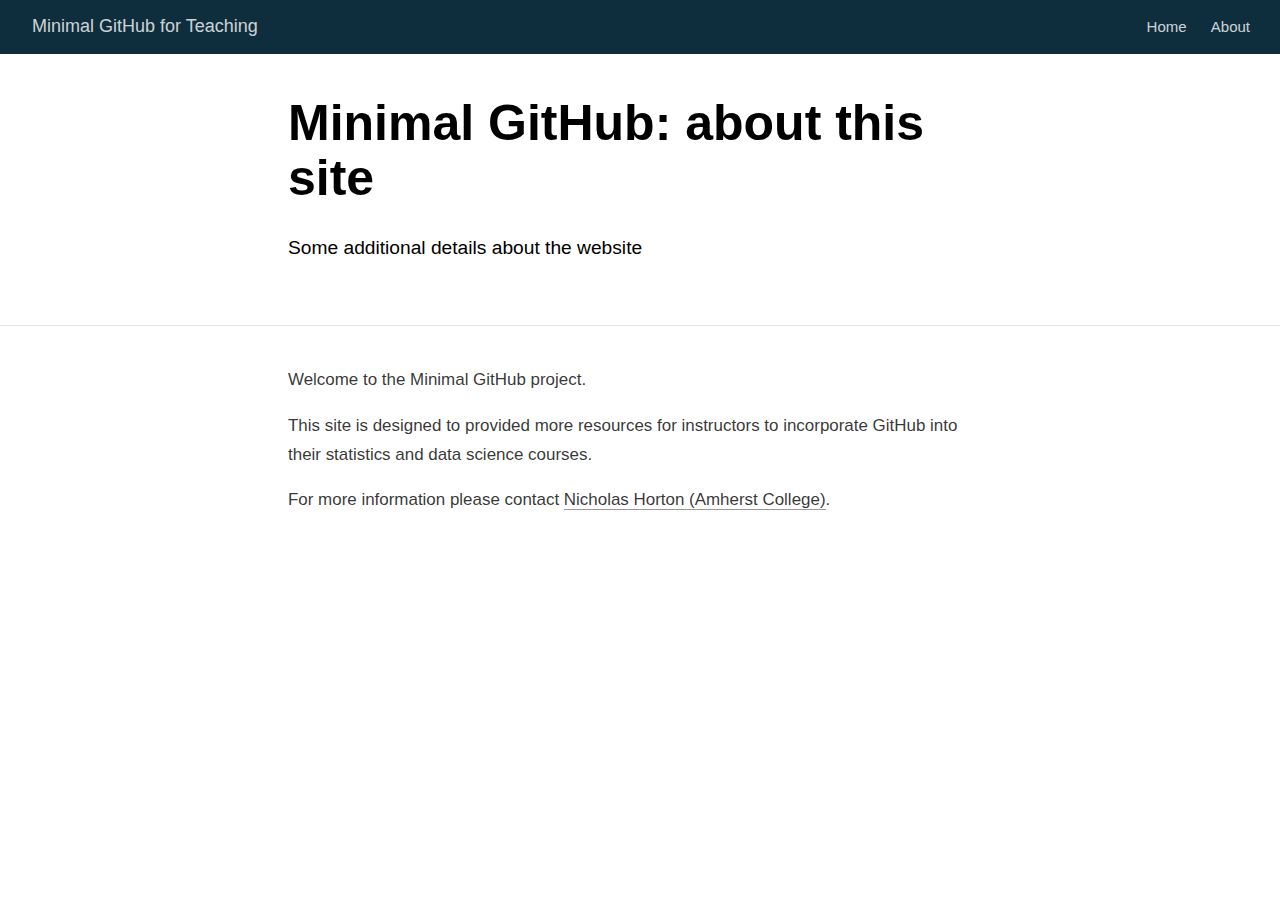
==== commit 7ef4f4f7: "Pushing changes to the website." ====
--- a/docs/about.html
+++ b/docs/about.html
@@ -85,29 +85,29 @@
 </style>
 
   <!--radix_placeholder_meta_tags-->
-  <title>Nicholas Horton and Maria Tackett: About this site</title>
+  <title>Minimal GitHub for Teaching: Minimal GitHub: about this site</title>
 
   <meta property="description" itemprop="description" content="Some additional details about the website"/>
 
 
 
   <!--  https://developers.facebook.com/docs/sharing/webmasters#markup -->
-  <meta property="og:title" content="Nicholas Horton and Maria Tackett: About this site"/>
+  <meta property="og:title" content="Minimal GitHub for Teaching: Minimal GitHub: about this site"/>
   <meta property="og:type" content="article"/>
   <meta property="og:description" content="Some additional details about the website"/>
   <meta property="og:locale" content="en_US"/>
-  <meta property="og:site_name" content="Nicholas Horton and Maria Tackett"/>
+  <meta property="og:site_name" content="Minimal GitHub for Teaching"/>
 
   <!--  https://dev.twitter.com/cards/types/summary -->
   <meta property="twitter:card" content="summary"/>
-  <meta property="twitter:title" content="Nicholas Horton and Maria Tackett: About this site"/>
+  <meta property="twitter:title" content="Minimal GitHub for Teaching: Minimal GitHub: about this site"/>
   <meta property="twitter:description" content="Some additional details about the website"/>
 
   <!--/radix_placeholder_meta_tags-->
   <!--radix_placeholder_rmarkdown_metadata-->
 
   <script type="text/json" id="radix-rmarkdown-metadata">
-  {"type":"list","attributes":{"names":{"type":"character","attributes":{},"value":["title","description"]}},"value":[{"type":"character","attributes":{},"value":["About this site"]},{"type":"character","attributes":{},"value":["Some additional details about the website"]}]}
+  {"type":"list","attributes":{"names":{"type":"character","attributes":{},"value":["title","description"]}},"value":[{"type":"character","attributes":{},"value":["Minimal GitHub: about this site"]},{"type":"character","attributes":{},"value":["Some additional details about the website"]}]}
   </script>
   <!--/radix_placeholder_rmarkdown_metadata-->
   <!--radix_placeholder_navigation_in_header-->
@@ -2032,7 +2032,7 @@
   </script>
 
   <!--/radix_placeholder_distill-->
-  <script src="site_libs/header-attrs-2.8/header-attrs.js"></script>
+  <script src="site_libs/header-attrs-2.9/header-attrs.js"></script>
   <script src="site_libs/popper-2.6.0/popper.min.js"></script>
   <link href="site_libs/tippy-6.2.7/tippy.css" rel="stylesheet" />
   <link href="site_libs/tippy-6.2.7/tippy-light-border.css" rel="stylesheet" />
@@ -2052,7 +2052,7 @@
 <!--radix_placeholder_front_matter-->
 
 <script id="distill-front-matter" type="text/json">
-{"title":"About this site","description":"Some additional details about the website","authors":[]}
+{"title":"Minimal GitHub: about this site","description":"Some additional details about the website","authors":[]}
 </script>
 
 <!--/radix_placeholder_front_matter-->
@@ -2060,7 +2060,7 @@
 <header class="header header--fixed" role="banner">
 <nav class="distill-site-nav distill-site-header">
 <div class="nav-left">
-<a href="index.html" class="title">Nicholas Horton and Maria Tackett</a>
+<a href="index.html" class="title">Minimal GitHub for Teaching</a>
 </div>
 <div class="nav-right">
 <a href="index.html">Home</a>
@@ -2074,7 +2074,7 @@
 <!--/radix_placeholder_site_before_body-->
 
 <div class="d-title">
-<h1>About this site</h1>
+<h1>Minimal GitHub: about this site</h1>
 <!--radix_placeholder_categories-->
 <!--/radix_placeholder_categories-->
 <p><p>Some additional details about the website</p></p>
